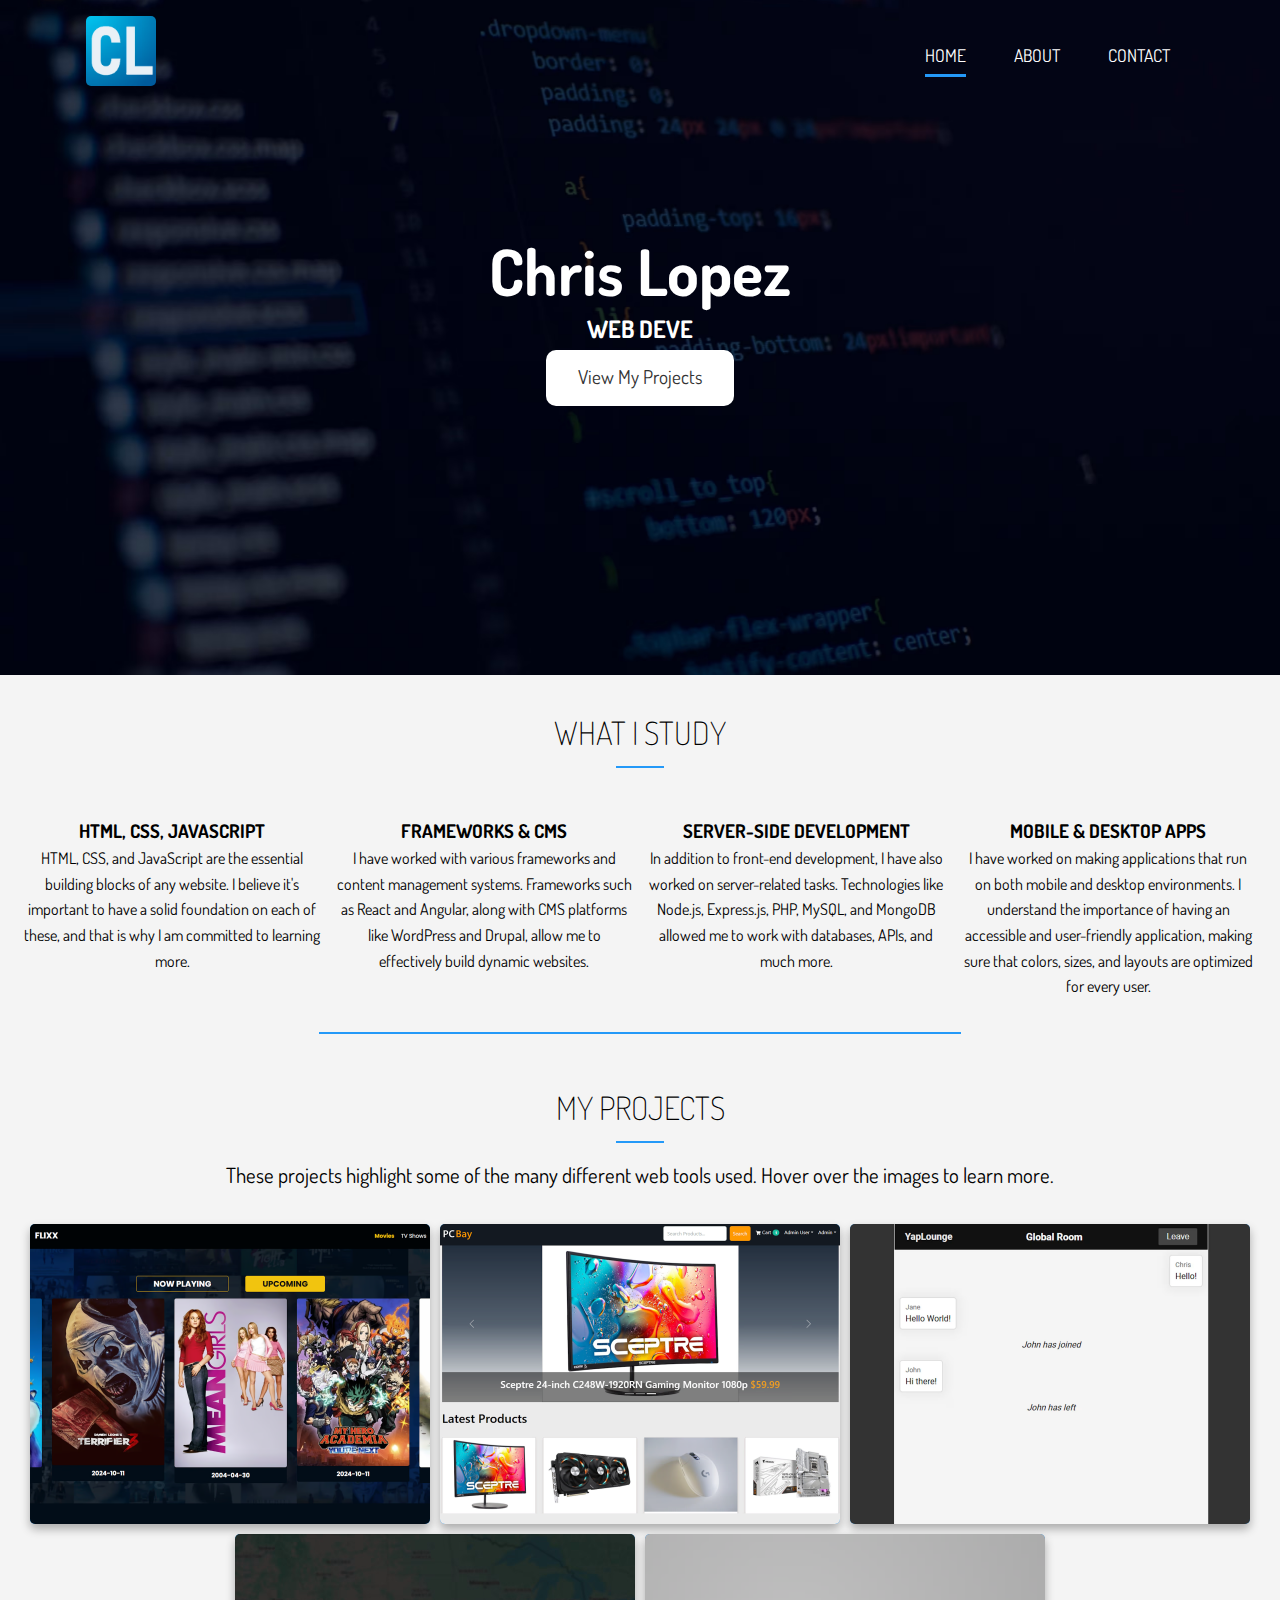
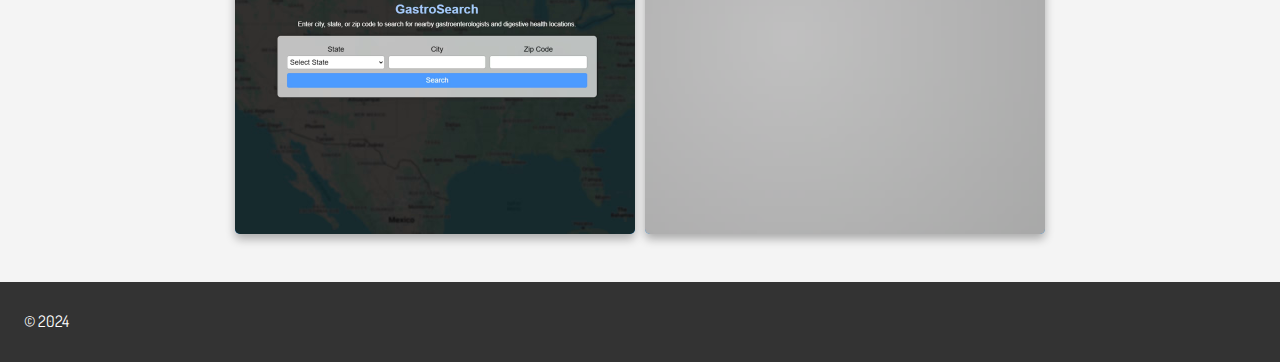
==== index.html @ c31eb639 "changed title" ====
<!DOCTYPE html>
<html lang="en">
	<head>
		<meta charset="UTF-8" />
		<meta name="viewport" content="width=device-width, initial-scale=1.0" />
		<meta
			name="description"
			content="A portfolio based on Chris Lopez, a web developer. Description of skills, about, and contact. List of projects are also showcased. Services include both front and back-end web development." />
		<link
			rel="stylesheet"
			href="https://cdnjs.cloudflare.com/ajax/libs/font-awesome/6.6.0/css/all.min.css"
			integrity="sha512-Kc323vGBEqzTmouAECnVceyQqyqdsSiqLQISBL29aUW4U/M7pSPA/gEUZQqv1cwx4OnYxTxve5UMg5GT6L4JJg=="
			crossorigin="anonymous"
			referrerpolicy="no-referrer" />
		<link rel="preconnect" href="https://fonts.googleapis.com" />
		<link rel="preconnect" href="https://fonts.gstatic.com" crossorigin />
		<link
			href="https://fonts.googleapis.com/css2?family=Dosis:wght@200;300;400;500;600;700;800&display=swap"
			rel="stylesheet" />
		<link rel="stylesheet" href="css/main.css" />
		<link rel="icon" type="image/x-icon" href="/favicon.ico" />
		<link rel="apple-touch-icon" href="img/touch-icon.png" />
		<!-- Type Effect Tutorial: https://www.youtube.com/watch?v=PQX3dT-pB4E -->
		<script src="js/typewriter.js" defer></script>
		<title>
			Chris Lopez | Web Developer Portfolio | Web Development Services
		</title>
	</head>
	<body>
		<!-- Header -->
		<header id="header-home">
			<div class="container">
				<nav id="main-nav">
					<a href="index.html" class="logo-link"
						><img src="img/logo.avif" alt="My Portfolio" id="logo"
					/></a>

					<ul>
						<li><a href="index.html" class="current">Home</a></li>
						<li><a href="about.html">About</a></li>
						<li><a href="contact.html">Contact</a></li>
					</ul>
				</nav>
				<div class="header-content">
					<h1>
						<span class="txt-name">Chris Lopez</span>
					</h1>
					<h2>
						<span
							class="txt-type"
							data-wait="3000"
							data-words='["Web Development", "MERN Stack", "WordPress", "PHP & MySQL", "Frontend/Backend", "Node.js", "React, VueJS, Angular", "Bootstrap/Tailwind & SCSS", "Object-Oriented Programming"]'>
						</span>
					</h2>

					<a href="#home-b" class="btn-light btn-header">View My Projects</a>
				</div>
			</div>
		</header>

		<!-- Section A: What I Study -->
		<section id="home-a" class="text-center py-2">
			<div class="container">
				<h2 class="section-title">What I Study</h2>
				<div class="bottom-line"></div>

				<div class="specials">
					<div>
						<i class="fas fa-solid fa-code fa-2x"></i>
						<h3>HTML, CSS, JavaScript</h3>
						<p>
							HTML, CSS, and JavaScript are the essential building blocks of any
							website. I believe it's important to have a solid foundation on
							each of these, and that is why I am committed to learning more.
						</p>
					</div>
					<div>
						<i class="fas fa-brands fa-react fa-2x"></i>
						<h3>Frameworks & CMS</h3>
						<p>
							I have worked with various frameworks and content management
							systems. Frameworks such as React and Angular, along with CMS
							platforms like WordPress and Drupal, allow me to effectively build
							dynamic websites.
						</p>
					</div>
					<div>
						<i class="fas fa-solid fa-server fa-2x"></i>
						<h3>Server-Side Development</h3>
						<p>
							In addition to front-end development, I have also worked on
							server-related tasks. Technologies like Node.js, Express.js, PHP,
							MySQL, and MongoDB allowed me to work with databases, APIs, and
							much more.
						</p>
					</div>
					<div>
						<i class="fas fa-solid fa-mobile-screen-button fa-2x"></i>
						<h3>Mobile & Desktop Apps</h3>
						<p>
							I have worked on making applications that run on both mobile and
							desktop environments. I understand the importance of having an
							accessible and user-friendly application, making sure that colors,
							sizes, and layouts are optimized for every user.
						</p>
					</div>
				</div>
			</div>
		</section>

		<hr class="line-default" />

		<!-- Section B: Project Gallery -->
		<section id="home-b" class="text-center py-3">
			<div class="container">
				<h2 class="section-title">My Projects</h2>
				<div class="bottom-line"></div>
				<p class="lead">
					These projects highlight some of the many different web tools used.
					Hover over the images to learn more.
				</p>
				<div class="grid-container">
					<div class="items">
						<div class="item">
							<div class="item-image">
								<img src="img/items/item1.avif" alt="flixx demo site" />
							</div>
							<div class="item-text">
								<div class="item-text-wrap">
									<p class="item-text-category"></p>
									<a href="https://flixxdemo.netlify.app/"
										><h2 class="item-text-title">Flixx</h2></a
									>
									<a href="https://github.com/clopenz/flixx-app"
										><h3 class="item-text-subtitle">GitHub</h3></a
									>
									<div class="item-text-icons">
										<i class="fa-brands fa-html5 fa-2x"></i>
										<i class="fa-brands fa-css3-alt fa-2x"></i>
										<i class="fa-brands fa-js fa-2x"></i>
									</div>
								</div>
							</div>
						</div>
						<div class="item">
							<div class="item-image">
								<img src="img/items/item2.avif" alt="proshop website" />
							</div>
							<div class="item-text">
								<div class="item-text-wrap">
									<a href="https://proshop-vibe.onrender.com/"
										><h2 class="item-text-title">PCBay</h2></a
									>
									<a href="https://github.com/clopenz/PCBay"
										><h3 class="item-text-subtitle">GitHub</h3></a
									>
									<div class="item-text-icons">
										<i class="fa-brands fa-react fa-2x"></i>
										<i class="fa-brands fa-node-js fa-2x"></i>
									</div>
								</div>
							</div>
						</div>
						<div class="item">
							<div class="item-image">
								<img src="img/items/item3.avif" alt="yaplounge website" />
							</div>
							<div class="item-text">
								<div class="item-text-wrap">
									<a href="https://yaplounge.onrender.com/"
										><h2 class="item-text-title">YapLounge</h2></a
									>
									<a href="https://github.com/clopenz/YapLounge"
										><h3 class="item-text-subtitle">GitHub</h3></a
									>
									<div class="item-text-icons">
										<i class="fa-brands fa-html5 fa-2x"></i>
										<i class="fa-brands fa-css3-alt fa-2x"></i>
										<i class="fa-brands fa-js fa-2x"></i>
										<i class="fa-brands fa-node-js fa-2x"></i>
									</div>
								</div>
							</div>
						</div>
						<div class="item">
							<div class="item-image">
								<img src="img/items/item4.avif" alt="gastrosearch website" />
							</div>
							<div class="item-text">
								<div class="item-text-wrap">
									<a href="https://gastrosearch.onrender.com/"
										><h2 class="item-text-title">GastroSearch</h2></a
									>
									<a href="https://github.com/clopenz/GastroSearch"
										><h3 class="item-text-subtitle">GitHub</h3></a
									>
									<div class="item-text-icons">
										<i class="fa-brands fa-html5 fa-2x"></i>
										<i class="fa-brands fa-css3-alt fa-2x"></i>
										<i class="fa-brands fa-js fa-2x"></i>
										<i class="fa-brands fa-node-js fa-2x"></i>
									</div>
								</div>
							</div>
						</div>
						<div class="item">
							<div class="item-image">
								<img src="img/items/placeholder.avif" alt="placeholder" />
							</div>
							<div class="item-text">
								<div class="item-text-wrap">
									<h2 class="item-text-title">Coming Soon</h2>
								</div>
							</div>
						</div>
					</div>
				</div>
			</div>
		</section>

		<!-- Footer -->
		<footer id="main-footer">
			<div class="footer-content container">
				<p>&copy; 2024</p>
				<div class="social">
					<a href="mailto:clopenz@outlook.com"
						><i class="fas fa-solid fa-envelope"></i
					></a>
					<a href="https://www.linkedin.com/in/cristian-lopez-643245179/"
						><i class="fab fa-linkedin"></i
					></a>
					<a href="https://github.com/clopenz"><i class="fab fa-github"></i></a>
					<a
						href="https://www.upwork.com/freelancers/~011ced9ea6ed5c4e8d?mp_source=share"
						><i class="fab fa-upwork"></i
					></a>
				</div>
			</div>
		</footer>
	</body>
</html>
---- css/main.css ----
.container{max-width:1280px;padding:0 1.5rem;margin:auto;overflow:visible}.btn-dark,.btn-light,.btn-main{display:inline-block;padding:.8rem 2rem;transition:all .5s;border:none;cursor:pointer;border-radius:10px}.btn-main{color:#fff;background-color:#2499f8;font-size:1.2rem}.btn-light{color:#333;background-color:#fff;font-size:1.2rem}.btn-dark{color:#f4f4f4;background-color:#333;font-size:1.2rem}button[class^=btn-]:hover,a[class^=btn-]:hover,input[class^=btn-]:hover{background-color:#2499f8}.line-default{width:50%;margin:0px auto;border:#2499f8 .5px solid}.bg-main{background:#2499f8;color:#000}.bg-dark{background:#333;color:#fff}.bg-light{background:#fff;color:#000}.bg-medium{background:#ccc;color:#000}.lead{font-size:1.3rem;margin-bottom:2rem}.text-center{text-align:center}.py-1{padding:1rem 0}.py-2{padding:2rem 0}.py-3{padding:3rem 0}.py-4{padding:4rem 0}.my-1{margin:1rem 0}.my-2{margin:2rem 0}.my-3{margin:3rem 0}.my-4{margin:4rem 0}.section-title{font-size:2rem;display:block;padding-bottom:.5rem;text-align:center;font-weight:100;text-transform:uppercase}.bottom-line{height:2px;width:3rem;background:#2499f8;display:block;margin:0 auto 1rem auto}a{color:#fff}.items{display:flex;flex-wrap:wrap;justify-content:center;gap:10px}.item{position:relative;height:100%;width:400px;background:#2499f8;overflow:hidden;border-radius:5px;box-shadow:0 5px 10px 0 rgba(0,0,0,.3)}.item::after{content:"";position:absolute;display:block;background:inherit;opacity:.97;top:0;left:0;width:100%;height:100%;transform:scale(2) translateX(-75%) translateY(-75%) rotate(-28deg);transition:transform 1.5s cubic-bezier(0.2, 1, 0.3, 1)}.item:hover:after{transform:scale(2) translateX(0) translateY(0) rotate(-28deg)}.item:hover .item-image{transform:scale(1.2)}.item:hover .item-text{opacity:1;transform:translateY(0)}.item-image{height:auto;transform:translateZ(0);display:block;transition:transform 750ms cubic-bezier(0.2, 1, 0.3, 1)}.item-image:before{content:"";display:block;padding-top:75%;overflow:hidden}.item-image img{position:absolute;top:0;left:0;width:100%;height:100%;line-height:0}.item-text{position:absolute;top:0;left:0;bottom:0;right:0;opacity:0;text-align:center;z-index:1;color:#fff;transform:translateY(-20%);transition:opacity 400ms cubic-bezier(0.2, 1, 0.3, 1),transform 500ms cubic-bezier(0.2, 1, 0.3, 1);transition-delay:300ms}.item-text-wrap{position:absolute;top:50%;left:50%;transform:translate(-50%, -50%)}.item-text-title{font-size:2rem;margin:5px 0 0 0;color:#fff}.item-text-title:hover{color:#cdc9ff}.item-text-subtitle{font-size:1.1rem;margin:5px 0 0 0;color:#fff}.item-text-subtitle:hover{color:#cdc9ff}.item-text-category{text-transform:uppercase;font-size:1.2rem;opacity:.7;margin:0}.item-text-icons{display:flex;margin-top:15px;gap:15px;justify-content:center}html{scroll-behavior:smooth;height:100%}*{margin:0;padding:0}body{font-family:"Dosis",sans-serif;line-height:1.6;background:#f4f4f4;height:100%}a{text-decoration:none;color:#333}ul{list-style:none}h2,h3,h4{text-transform:uppercase}img{width:100%}#logo{width:auto;height:70px;border-radius:5px}#main-nav{display:flex;justify-self:center;justify-content:space-between;align-items:center;width:90%;padding:1rem 0;margin:0 auto}#main-nav ul{display:flex}#main-nav li{padding:1.5rem;font-size:1.1rem}#main-nav a{text-decoration:none;color:#fff;text-transform:uppercase;border-bottom:3px rgba(0,0,0,0) solid;padding-bottom:.5rem;transition:border-color .5s}#main-nav a:hover{border-color:#ccc}#main-nav a.current{border-color:#2499f8}#main-nav .logo-link{border:0;padding:0;transition:none}#header-home{background:url("../img/showcase.avif") no-repeat center right/cover;height:75vh;color:#fff}#header-home .header-content{text-align:center;padding-top:10%}#header-home .header-content h1{font-size:4rem;line-height:1.2}#header-home .header-content h2{height:2.5rem}#header-home .btn-header:hover{color:#fff}#header-inner{background:url("../img/showcase.avif") no-repeat 20% 30%/cover;height:6.5rem;border-bottom:3px solid #2499f8}#home-a .specials{margin-top:3rem;display:grid;gap:1rem;grid-template-columns:repeat(4, 1fr)}#home-a .specials .fas{color:#2499f8;padding-bottom:.4rem}#home-c .process{display:grid;grid-template-columns:repeat(4, 1fr);gap:1.5rem;text-align:center}#home-c .process-step{position:absolute;top:0;right:0;font-size:28px;background:#2499f8;color:#000;border-radius:50%;height:15px;width:15px;line-height:15px;padding:1rem;transition:all 1s}#home-c .process-icon{border-radius:50%;background:#333;color:#fff;padding:2rem;width:70px;height:70px;line-height:70px;text-align:center;position:relative;transition:all 1s}#home-c .process-icon:hover{background:#2499f8;width:90px;height:90px;line-height:90px}#home-c .process-icon:hover .process-step{background:#333;color:#fff}#about-a .about-info{display:flex;gap:1.2rem}#about-a .about-info .bio{border-left:3px solid #2499f8;padding:.8rem;border-top-right-radius:20px;border-bottom-right-radius:20px;box-shadow:0 2px 5px 0 rgba(0,0,0,.1)}#about-a .about-info .bio-image{box-shadow:0 2px 5px 0 rgba(0,0,0,.1);border-radius:25%}#about-a .about-info img{min-width:300px;max-width:300px;align-self:center}#about-b .skills{display:flex;flex-wrap:wrap;justify-content:center}#about-b .skills div{padding:1rem 0;margin:.5rem;border-radius:5px;background-color:#fff;box-shadow:0 2px 5px 0 rgba(0,0,0,.1)}#about-b .skills ul li{line-height:2;width:20vw}#about-b .skills ul li.skills-title{font-size:2rem;line-height:1.2}#about-b .skills ul li.skills-subtitle{font-size:1rem;color:#2499f8}#contact-a form{max-width:700px;margin:0 auto}#contact-a textarea{resize:none}#contact-a .text-fields{display:grid;grid-template-areas:"name email" "subject phone" "message message";gap:1.2rem;margin-bottom:1.2rem}#contact-a .text-fields .name-input{grid-area:name}#contact-a .text-fields .subject-input{grid-area:subject}#contact-a .text-fields .email-input{grid-area:email}#contact-a .text-fields .phone-input{grid-area:phone}#contact-a .text-fields .message-input{grid-area:message;height:150px}#contact-a .text-fields .text-input{padding:.5rem 1rem;font-size:1.2rem}#contact-a button[type=submit]{width:50%}#contact-b .contact-info{display:grid;grid-template-columns:repeat(3, 1fr);text-align:center}#contact-c h1{text-align:center;font-size:4rem}#contact-a .container{min-height:70vh}#main-footer{background:#333;color:#fff;height:5rem}#main-footer .footer-content{display:flex;justify-content:space-between;height:5rem;align-items:center}#main-footer .footer-content .social{display:flex;justify-content:space-between;gap:10px;font-size:1.5rem}#main-footer .footer-content .social .fab,#main-footer .footer-content .social .fas{display:flex;align-items:center;justify-content:center;border-radius:50%;width:30px;height:30px;line-height:20px;text-align:center;padding:.5rem}#main-footer .footer-content .social a{color:#fff}@media(max-width: 1000px){#header-home{height:30rem}#header-home .header-content{padding-top:3rem}#about-b .skills ul li{width:30vw}}@media(max-width: 900px){.about-info{flex-direction:column}}@media(max-width: 800px){#header-home{height:25rem}#header-home .header-content{padding-top:.5rem}#home-a .specials,#home-b,.items{grid-template-columns:1fr}#home-a .specials div{border-bottom:1px #fff solid;padding-bottom:1rem}#home-a .specials div:last-child{border:none;padding-bottom:0}#home-b{margin:20px}#home-b .items{gap:50px}#about-b .skills ul li{width:30vw}#about-b .skills ul li.skills-title{font-size:1.8rem;line-height:1.2}#about-b .skills ul li.skills-subtitle{font-size:1rem;color:#2499f8}}@media(max-width: 600px){#main-nav{flex-direction:column;align-items:center}#main-nav li{padding:1rem}#header-home{height:10rem;border-bottom:3px solid #2499f8;background-position:20% 30%}#header-home .header-content{display:none}#header-inner{height:10rem}#home-a .specials,#home-b,#contact-b .contact-info,.items{grid-template-columns:1fr}#home-a .specials div{border-bottom:1px #fff solid;padding-bottom:1rem}#home-a .specials div:last-child{border:none;padding-bottom:0}#home-b .stats div{padding:2rem 0 1rem}#about-a .about-info{grid-template-areas:"bioimage" "bio"}#about-b .skills{display:flex;flex-wrap:wrap;flex-direction:column;align-items:center}#about-b .skills div{width:50vw}#about-b .skills ul li{margin:0 auto}#about-b .skills ul li.skills-title{font-size:1.5rem;line-height:1.2}#about-b .skills ul li.skills-subtitle{font-size:.8rem;color:#2499f8}#contact-a .text-fields{grid-template-areas:"name" "subject" "email" "phone" "message"}#contact-b .contact-info{display:flex;justify-content:space-evenly;font-size:.9rem}#main-footer{height:7rem}#main-footer .footer-content{flex-direction:column;padding:1rem;height:5rem}}@media(max-height: 750px){#header-home .header-content{padding-top:2rem}}@media(max-height: 580px){#header-home .header-content{padding-top:3rem}}@media(max-height: 330px){#header-home .header-content h1{font-size:2rem}}
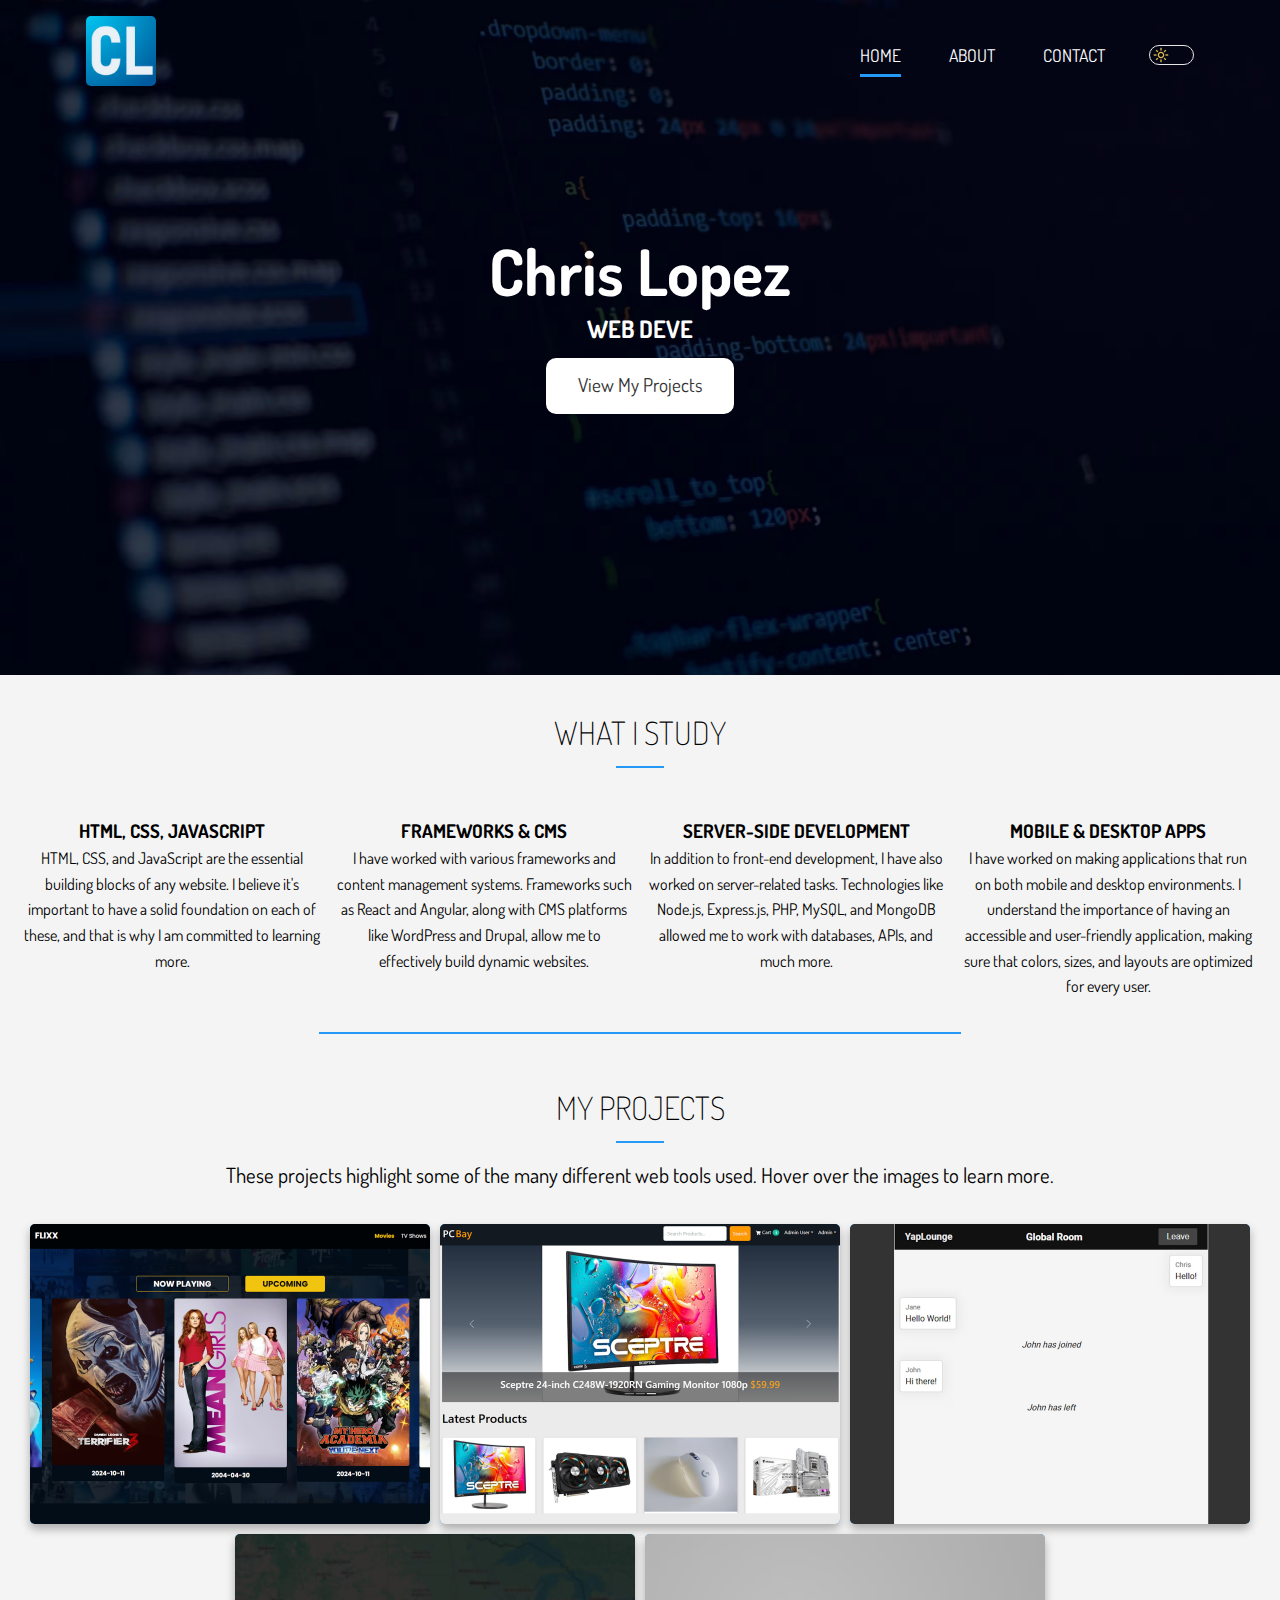
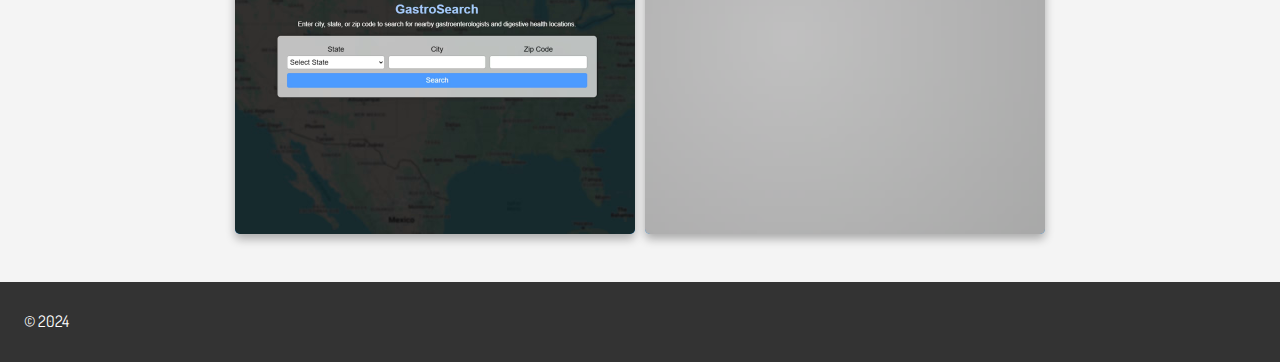
==== commit 89fb7acd: "added dark-mode toggle" ====
--- a/index.html
+++ b/index.html
@@ -5,7 +5,7 @@
 		<meta name="viewport" content="width=device-width, initial-scale=1.0" />
 		<meta
 			name="description"
-			content="A portfolio based on Chris Lopez, a web developer. Description of skills, about, and contact. List of projects are also showcased. Services include both front and back-end web development." />
+			content="Offering tailored web development services with expertise in front-end and back-end skills like HTML, CSS, JavaScript, and Node.js. Contact to start your project!" />
 		<link
 			rel="stylesheet"
 			href="https://cdnjs.cloudflare.com/ajax/libs/font-awesome/6.6.0/css/all.min.css"
@@ -22,6 +22,7 @@
 		<link rel="apple-touch-icon" href="img/touch-icon.png" />
 		<!-- Type Effect Tutorial: https://www.youtube.com/watch?v=PQX3dT-pB4E -->
 		<script src="js/typewriter.js" defer></script>
+		<script src="js/toggle.js" defer></script>
 		<title>
 			Chris Lopez | Web Developer Portfolio | Web Development Services
 		</title>
@@ -35,11 +36,17 @@
 						><img src="img/logo.avif" alt="My Portfolio" id="logo"
 					/></a>
 
-					<ul>
-						<li><a href="index.html" class="current">Home</a></li>
-						<li><a href="about.html">About</a></li>
-						<li><a href="contact.html">Contact</a></li>
-					</ul>
+					<div class="link-wrapper">
+						<ul>
+							<li><a href="index.html" class="current">Home</a></li>
+							<li><a href="about.html">About</a></li>
+							<li><a href="contact.html">Contact</a></li>
+						</ul>
+
+						<button class="theme-toggle">
+							<div></div>
+						</button>
+					</div>
 				</nav>
 				<div class="header-content">
 					<h1>
@@ -188,7 +195,7 @@
 							</div>
 							<div class="item-text">
 								<div class="item-text-wrap">
-									<a href="https://gastrosearch.onrender.com/"
+									<a href="https://gastro-search.com/"
 										><h2 class="item-text-title">GastroSearch</h2></a
 									>
 									<a href="https://github.com/clopenz/GastroSearch"
--- a/css/main.css
+++ b/css/main.css
@@ -1 +1 @@
-.container{max-width:1280px;padding:0 1.5rem;margin:auto;overflow:visible}.btn-dark,.btn-light,.btn-main{display:inline-block;padding:.8rem 2rem;transition:all .5s;border:none;cursor:pointer;border-radius:10px}.btn-main{color:#fff;background-color:#2499f8;font-size:1.2rem}.btn-light{color:#333;background-color:#fff;font-size:1.2rem}.btn-dark{color:#f4f4f4;background-color:#333;font-size:1.2rem}button[class^=btn-]:hover,a[class^=btn-]:hover,input[class^=btn-]:hover{background-color:#2499f8}.line-default{width:50%;margin:0px auto;border:#2499f8 .5px solid}.bg-main{background:#2499f8;color:#000}.bg-dark{background:#333;color:#fff}.bg-light{background:#fff;color:#000}.bg-medium{background:#ccc;color:#000}.lead{font-size:1.3rem;margin-bottom:2rem}.text-center{text-align:center}.py-1{padding:1rem 0}.py-2{padding:2rem 0}.py-3{padding:3rem 0}.py-4{padding:4rem 0}.my-1{margin:1rem 0}.my-2{margin:2rem 0}.my-3{margin:3rem 0}.my-4{margin:4rem 0}.section-title{font-size:2rem;display:block;padding-bottom:.5rem;text-align:center;font-weight:100;text-transform:uppercase}.bottom-line{height:2px;width:3rem;background:#2499f8;display:block;margin:0 auto 1rem auto}a{color:#fff}.items{display:flex;flex-wrap:wrap;justify-content:center;gap:10px}.item{position:relative;height:100%;width:400px;background:#2499f8;overflow:hidden;border-radius:5px;box-shadow:0 5px 10px 0 rgba(0,0,0,.3)}.item::after{content:"";position:absolute;display:block;background:inherit;opacity:.97;top:0;left:0;width:100%;height:100%;transform:scale(2) translateX(-75%) translateY(-75%) rotate(-28deg);transition:transform 1.5s cubic-bezier(0.2, 1, 0.3, 1)}.item:hover:after{transform:scale(2) translateX(0) translateY(0) rotate(-28deg)}.item:hover .item-image{transform:scale(1.2)}.item:hover .item-text{opacity:1;transform:translateY(0)}.item-image{height:auto;transform:translateZ(0);display:block;transition:transform 750ms cubic-bezier(0.2, 1, 0.3, 1)}.item-image:before{content:"";display:block;padding-top:75%;overflow:hidden}.item-image img{position:absolute;top:0;left:0;width:100%;height:100%;line-height:0}.item-text{position:absolute;top:0;left:0;bottom:0;right:0;opacity:0;text-align:center;z-index:1;color:#fff;transform:translateY(-20%);transition:opacity 400ms cubic-bezier(0.2, 1, 0.3, 1),transform 500ms cubic-bezier(0.2, 1, 0.3, 1);transition-delay:300ms}.item-text-wrap{position:absolute;top:50%;left:50%;transform:translate(-50%, -50%)}.item-text-title{font-size:2rem;margin:5px 0 0 0;color:#fff}.item-text-title:hover{color:#cdc9ff}.item-text-subtitle{font-size:1.1rem;margin:5px 0 0 0;color:#fff}.item-text-subtitle:hover{color:#cdc9ff}.item-text-category{text-transform:uppercase;font-size:1.2rem;opacity:.7;margin:0}.item-text-icons{display:flex;margin-top:15px;gap:15px;justify-content:center}html{scroll-behavior:smooth;height:100%}*{margin:0;padding:0}body{font-family:"Dosis",sans-serif;line-height:1.6;background:#f4f4f4;height:100%}a{text-decoration:none;color:#333}ul{list-style:none}h2,h3,h4{text-transform:uppercase}img{width:100%}#logo{width:auto;height:70px;border-radius:5px}#main-nav{display:flex;justify-self:center;justify-content:space-between;align-items:center;width:90%;padding:1rem 0;margin:0 auto}#main-nav ul{display:flex}#main-nav li{padding:1.5rem;font-size:1.1rem}#main-nav a{text-decoration:none;color:#fff;text-transform:uppercase;border-bottom:3px rgba(0,0,0,0) solid;padding-bottom:.5rem;transition:border-color .5s}#main-nav a:hover{border-color:#ccc}#main-nav a.current{border-color:#2499f8}#main-nav .logo-link{border:0;padding:0;transition:none}#header-home{background:url("../img/showcase.avif") no-repeat center right/cover;height:75vh;color:#fff}#header-home .header-content{text-align:center;padding-top:10%}#header-home .header-content h1{font-size:4rem;line-height:1.2}#header-home .header-content h2{height:2.5rem}#header-home .btn-header:hover{color:#fff}#header-inner{background:url("../img/showcase.avif") no-repeat 20% 30%/cover;height:6.5rem;border-bottom:3px solid #2499f8}#home-a .specials{margin-top:3rem;display:grid;gap:1rem;grid-template-columns:repeat(4, 1fr)}#home-a .specials .fas{color:#2499f8;padding-bottom:.4rem}#home-c .process{display:grid;grid-template-columns:repeat(4, 1fr);gap:1.5rem;text-align:center}#home-c .process-step{position:absolute;top:0;right:0;font-size:28px;background:#2499f8;color:#000;border-radius:50%;height:15px;width:15px;line-height:15px;padding:1rem;transition:all 1s}#home-c .process-icon{border-radius:50%;background:#333;color:#fff;padding:2rem;width:70px;height:70px;line-height:70px;text-align:center;position:relative;transition:all 1s}#home-c .process-icon:hover{background:#2499f8;width:90px;height:90px;line-height:90px}#home-c .process-icon:hover .process-step{background:#333;color:#fff}#about-a .about-info{display:flex;gap:1.2rem}#about-a .about-info .bio{border-left:3px solid #2499f8;padding:.8rem;border-top-right-radius:20px;border-bottom-right-radius:20px;box-shadow:0 2px 5px 0 rgba(0,0,0,.1)}#about-a .about-info .bio-image{box-shadow:0 2px 5px 0 rgba(0,0,0,.1);border-radius:25%}#about-a .about-info img{min-width:300px;max-width:300px;align-self:center}#about-b .skills{display:flex;flex-wrap:wrap;justify-content:center}#about-b .skills div{padding:1rem 0;margin:.5rem;border-radius:5px;background-color:#fff;box-shadow:0 2px 5px 0 rgba(0,0,0,.1)}#about-b .skills ul li{line-height:2;width:20vw}#about-b .skills ul li.skills-title{font-size:2rem;line-height:1.2}#about-b .skills ul li.skills-subtitle{font-size:1rem;color:#2499f8}#contact-a form{max-width:700px;margin:0 auto}#contact-a textarea{resize:none}#contact-a .text-fields{display:grid;grid-template-areas:"name email" "subject phone" "message message";gap:1.2rem;margin-bottom:1.2rem}#contact-a .text-fields .name-input{grid-area:name}#contact-a .text-fields .subject-input{grid-area:subject}#contact-a .text-fields .email-input{grid-area:email}#contact-a .text-fields .phone-input{grid-area:phone}#contact-a .text-fields .message-input{grid-area:message;height:150px}#contact-a .text-fields .text-input{padding:.5rem 1rem;font-size:1.2rem}#contact-a button[type=submit]{width:50%}#contact-b .contact-info{display:grid;grid-template-columns:repeat(3, 1fr);text-align:center}#contact-c h1{text-align:center;font-size:4rem}#contact-a .container{min-height:70vh}#main-footer{background:#333;color:#fff;height:5rem}#main-footer .footer-content{display:flex;justify-content:space-between;height:5rem;align-items:center}#main-footer .footer-content .social{display:flex;justify-content:space-between;gap:10px;font-size:1.5rem}#main-footer .footer-content .social .fab,#main-footer .footer-content .social .fas{display:flex;align-items:center;justify-content:center;border-radius:50%;width:30px;height:30px;line-height:20px;text-align:center;padding:.5rem}#main-footer .footer-content .social a{color:#fff}@media(max-width: 1000px){#header-home{height:30rem}#header-home .header-content{padding-top:3rem}#about-b .skills ul li{width:30vw}}@media(max-width: 900px){.about-info{flex-direction:column}}@media(max-width: 800px){#header-home{height:25rem}#header-home .header-content{padding-top:.5rem}#home-a .specials,#home-b,.items{grid-template-columns:1fr}#home-a .specials div{border-bottom:1px #fff solid;padding-bottom:1rem}#home-a .specials div:last-child{border:none;padding-bottom:0}#home-b{margin:20px}#home-b .items{gap:50px}#about-b .skills ul li{width:30vw}#about-b .skills ul li.skills-title{font-size:1.8rem;line-height:1.2}#about-b .skills ul li.skills-subtitle{font-size:1rem;color:#2499f8}}@media(max-width: 600px){#main-nav{flex-direction:column;align-items:center}#main-nav li{padding:1rem}#header-home{height:10rem;border-bottom:3px solid #2499f8;background-position:20% 30%}#header-home .header-content{display:none}#header-inner{height:10rem}#home-a .specials,#home-b,#contact-b .contact-info,.items{grid-template-columns:1fr}#home-a .specials div{border-bottom:1px #fff solid;padding-bottom:1rem}#home-a .specials div:last-child{border:none;padding-bottom:0}#home-b .stats div{padding:2rem 0 1rem}#about-a .about-info{grid-template-areas:"bioimage" "bio"}#about-b .skills{display:flex;flex-wrap:wrap;flex-direction:column;align-items:center}#about-b .skills div{width:50vw}#about-b .skills ul li{margin:0 auto}#about-b .skills ul li.skills-title{font-size:1.5rem;line-height:1.2}#about-b .skills ul li.skills-subtitle{font-size:.8rem;color:#2499f8}#contact-a .text-fields{grid-template-areas:"name" "subject" "email" "phone" "message"}#contact-b .contact-info{display:flex;justify-content:space-evenly;font-size:.9rem}#main-footer{height:7rem}#main-footer .footer-content{flex-direction:column;padding:1rem;height:5rem}}@media(max-height: 750px){#header-home .header-content{padding-top:2rem}}@media(max-height: 580px){#header-home .header-content{padding-top:3rem}}@media(max-height: 330px){#header-home .header-content h1{font-size:2rem}}+.container{max-width:1280px;padding:0 1.5rem;margin:auto;overflow:visible}.btn-dark,.btn-light,.btn-main{display:inline-block;padding:.8rem 2rem;transition:all .5s;border:none;cursor:pointer;border-radius:10px}.btn-main{color:#fff;background-color:#2499f8;font-size:1.2rem}.btn-light{color:#333;background-color:#fff;font-size:1.2rem}.btn-dark{color:#f4f4f4;background-color:#333;font-size:1.2rem}button[class^=btn-]:hover,a[class^=btn-]:hover,input[class^=btn-]:hover{background-color:#2499f8}.line-default{width:50%;margin:0px auto;border:#2499f8 .5px solid}.bg-main{background:#2499f8;color:#000}.bg-dark{background:#333;color:#fff}.bg-light{background:#fff;color:#000}.bg-medium{background:#ccc;color:#000}.lead{font-size:1.3rem;margin-bottom:2rem}.text-center{text-align:center}.py-1{padding:1rem 0}.py-2{padding:2rem 0}.py-3{padding:3rem 0}.py-4{padding:4rem 0}.my-1{margin:1rem 0}.my-2{margin:2rem 0}.my-3{margin:3rem 0}.my-4{margin:4rem 0}.section-title{font-size:2rem;display:block;padding-bottom:.5rem;text-align:center;font-weight:100;text-transform:uppercase}.bottom-line{height:2px;width:3rem;background:#2499f8;display:block;margin:0 auto 1rem auto}a{color:#fff}.items{display:flex;flex-wrap:wrap;justify-content:center;gap:10px}.item{position:relative;height:100%;width:400px;background:#2499f8;overflow:hidden;border-radius:5px;box-shadow:0 5px 10px 0 rgba(0,0,0,.3)}.item::after{content:"";position:absolute;display:block;background:inherit;opacity:.97;top:0;left:0;width:100%;height:100%;transform:scale(2) translateX(-75%) translateY(-75%) rotate(-28deg);transition:transform 1.5s cubic-bezier(0.2, 1, 0.3, 1)}.item:hover:after{transform:scale(2) translateX(0) translateY(0) rotate(-28deg)}.item:hover .item-image{transform:scale(1.2)}.item:hover .item-text{opacity:1;transform:translateY(0)}.item-image{height:auto;transform:translateZ(0);display:block;transition:transform 750ms cubic-bezier(0.2, 1, 0.3, 1)}.item-image:before{content:"";display:block;padding-top:75%;overflow:hidden}.item-image img{position:absolute;top:0;left:0;width:100%;height:100%;line-height:0}.item-text{position:absolute;top:0;left:0;bottom:0;right:0;opacity:0;text-align:center;z-index:1;color:#fff;transform:translateY(-20%);transition:opacity 400ms cubic-bezier(0.2, 1, 0.3, 1),transform 500ms cubic-bezier(0.2, 1, 0.3, 1);transition-delay:300ms}.item-text-wrap{position:absolute;top:50%;left:50%;transform:translate(-50%, -50%)}.item-text-title{font-size:2rem;margin:5px 0 0 0;color:#fff}.item-text-title:hover{color:#cdc9ff}.item-text-subtitle{font-size:1.1rem;margin:5px 0 0 0;color:#fff}.item-text-subtitle:hover{color:#cdc9ff}.item-text-category{text-transform:uppercase;font-size:1.2rem;opacity:.7;margin:0}.item-text-icons{display:flex;margin-top:15px;gap:15px;justify-content:center}html{scroll-behavior:smooth;height:100%}*{margin:0;padding:0}body{font-family:"Dosis",sans-serif;line-height:1.6;background:#f4f4f4;height:100%}a{text-decoration:none;color:#333}ul{list-style:none}h2,h3,h4{text-transform:uppercase}img{width:100%}body.dark{background-color:#121212;color:#fff}body.dark .btn-header{background-color:#1e88e5;color:#eee}body.dark .bio{background-color:#333;color:#fff}body.dark .skills div{background-color:#333 !important}body.dark .contact-form input,body.dark textarea{background-color:#333 !important}body.dark .theme-toggle div{margin-left:calc(100% - 16px);background-image:url("../img/moon.png");transform:rotate(180deg)}#logo{width:auto;height:70px;border-radius:5px}#main-nav{display:flex;justify-self:center;justify-content:space-between;align-items:center;width:90%;padding:1rem 0;margin:0 auto}#main-nav ul{display:flex}#main-nav li{padding:1.5rem;font-size:1.1rem}#main-nav a{text-decoration:none;color:#fff;text-transform:uppercase;border-bottom:3px rgba(0,0,0,0) solid;padding-bottom:.5rem;transition:border-color .5s}#main-nav a:hover{border-color:#ccc}#main-nav a.current{border-color:#2499f8}#main-nav .logo-link{border:0;padding:0;transition:none}.link-wrapper{display:flex;gap:20px;align-items:center}.theme-toggle{display:flex;align-items:center;cursor:pointer;border-radius:15px;padding:3px;width:45px;height:20px;border:#e6e6e6 1px solid;background:none}.theme-toggle div{background-image:url("../img/sun.png");z-index:100;width:16px;height:16px;margin-left:0px;transition:margin-left .4s ease-out,transform .4s ease-out}#header-home{background:url("../img/showcase.avif") no-repeat center right/cover;height:75vh;color:#fff}#header-home .header-content{text-align:center;padding-top:10%}#header-home .header-content h1{font-size:4rem;line-height:1.2}#header-home .header-content h2{height:2.5rem}#header-home .btn-header{margin-top:8px}#header-home .btn-header:hover{color:#fff}#header-inner{background:url("../img/showcase.avif") no-repeat 20% 30%/cover;height:6.5rem;border-bottom:3px solid #2499f8}#home-a .specials{margin-top:3rem;display:grid;gap:1rem;grid-template-columns:repeat(4, 1fr)}#home-a .specials .fas{color:#2499f8;padding-bottom:.4rem}#home-c .process{display:grid;grid-template-columns:repeat(4, 1fr);gap:1.5rem;text-align:center}#home-c .process-step{position:absolute;top:0;right:0;font-size:28px;background:#2499f8;color:#000;border-radius:50%;height:15px;width:15px;line-height:15px;padding:1rem;transition:all 1s}#home-c .process-icon{border-radius:50%;background:#333;color:#fff;padding:2rem;width:70px;height:70px;line-height:70px;text-align:center;position:relative;transition:all 1s}#home-c .process-icon:hover{background:#2499f8;width:90px;height:90px;line-height:90px}#home-c .process-icon:hover .process-step{background:#333;color:#fff}#about-a .about-info{display:flex;gap:1.2rem}#about-a .about-info .bio{border-left:3px solid #2499f8;padding:.8rem;border-top-right-radius:20px;border-bottom-right-radius:20px;box-shadow:0 2px 5px 0 rgba(0,0,0,.1)}#about-a .about-info .bio-image{box-shadow:0 2px 5px 0 rgba(0,0,0,.1);border-radius:25%}#about-a .about-info img{min-width:300px;max-width:300px;align-self:center}#about-b .skills{display:flex;flex-wrap:wrap;justify-content:center}#about-b .skills div{padding:1rem 0;margin:.5rem;border-radius:5px;background-color:#fff;box-shadow:0 2px 5px 0 rgba(0,0,0,.1)}#about-b .skills ul li{line-height:2;width:20vw}#about-b .skills ul li.skills-title{font-size:2rem;line-height:1.2}#about-b .skills ul li.skills-subtitle{font-size:1rem;color:#2499f8}#contact-a form{max-width:700px;margin:0 auto}#contact-a textarea{resize:none}#contact-a .text-fields{display:grid;grid-template-areas:"name email" "subject phone" "message message";gap:1.2rem;margin-bottom:1.2rem}#contact-a .text-fields .name-input{grid-area:name}#contact-a .text-fields .subject-input{grid-area:subject}#contact-a .text-fields .email-input{grid-area:email}#contact-a .text-fields .phone-input{grid-area:phone}#contact-a .text-fields .message-input{grid-area:message;height:150px}#contact-a .text-fields .text-input{padding:.5rem 1rem;font-size:1.2rem;border:1px solid #121212;border-radius:5px}#contact-a button[type=submit]{width:50%}#contact-b .contact-info{display:grid;grid-template-columns:repeat(3, 1fr);text-align:center}#contact-c h1{text-align:center;font-size:4rem}#contact-a .container{min-height:70vh}#main-footer{background:#333;color:#fff;height:5rem}#main-footer .footer-content{display:flex;justify-content:space-between;height:5rem;align-items:center}#main-footer .footer-content .social{display:flex;justify-content:space-between;gap:10px;font-size:1.5rem}#main-footer .footer-content .social .fab,#main-footer .footer-content .social .fas{display:flex;align-items:center;justify-content:center;border-radius:50%;width:30px;height:30px;line-height:20px;text-align:center;padding:.5rem}#main-footer .footer-content .social a{color:#fff}@media(max-width: 1000px){#header-home{height:30rem}#header-home .header-content{padding-top:3rem}#about-b .skills ul li{width:30vw}}@media(max-width: 900px){.about-info{flex-direction:column}}@media(max-width: 800px){#header-home{height:25rem}#header-home .header-content{padding-top:.5rem}#home-a .specials,#home-b,.items{grid-template-columns:1fr}#home-a .specials div{border-bottom:1px #fff solid;padding-bottom:1rem}#home-a .specials div:last-child{border:none;padding-bottom:0}#home-b{margin:20px}#home-b .items{gap:50px}#about-b .skills ul li{width:30vw}#about-b .skills ul li.skills-title{font-size:1.8rem;line-height:1.2}#about-b .skills ul li.skills-subtitle{font-size:1rem;color:#2499f8}}@media(max-width: 600px){#main-nav{flex-direction:column;align-items:center}#main-nav li{padding:1rem}#header-home{height:10rem;border-bottom:3px solid #2499f8;background-position:20% 30%}#header-home .header-content{display:none}#header-inner{height:10rem}#home-a .specials,#home-b,#contact-b .contact-info,.items{grid-template-columns:1fr}#home-a .specials div{border-bottom:1px #fff solid;padding-bottom:1rem}#home-a .specials div:last-child{border:none;padding-bottom:0}#home-b .stats div{padding:2rem 0 1rem}#about-a .about-info{grid-template-areas:"bioimage" "bio"}#about-b .skills{display:flex;flex-wrap:wrap;flex-direction:column;align-items:center}#about-b .skills div{width:50vw}#about-b .skills ul li{margin:0 auto}#about-b .skills ul li.skills-title{font-size:1.5rem;line-height:1.2}#about-b .skills ul li.skills-subtitle{font-size:.8rem;color:#2499f8}#contact-a .text-fields{grid-template-areas:"name" "subject" "email" "phone" "message"}#contact-b .contact-info{display:flex;justify-content:space-evenly;font-size:.9rem}#main-footer{height:7rem}#main-footer .footer-content{flex-direction:column;padding:1rem;height:5rem}}@media(max-height: 750px){#header-home .header-content{padding-top:2rem}}@media(max-height: 580px){#header-home .header-content{padding-top:3rem}}@media(max-height: 330px){#header-home .header-content h1{font-size:2rem}}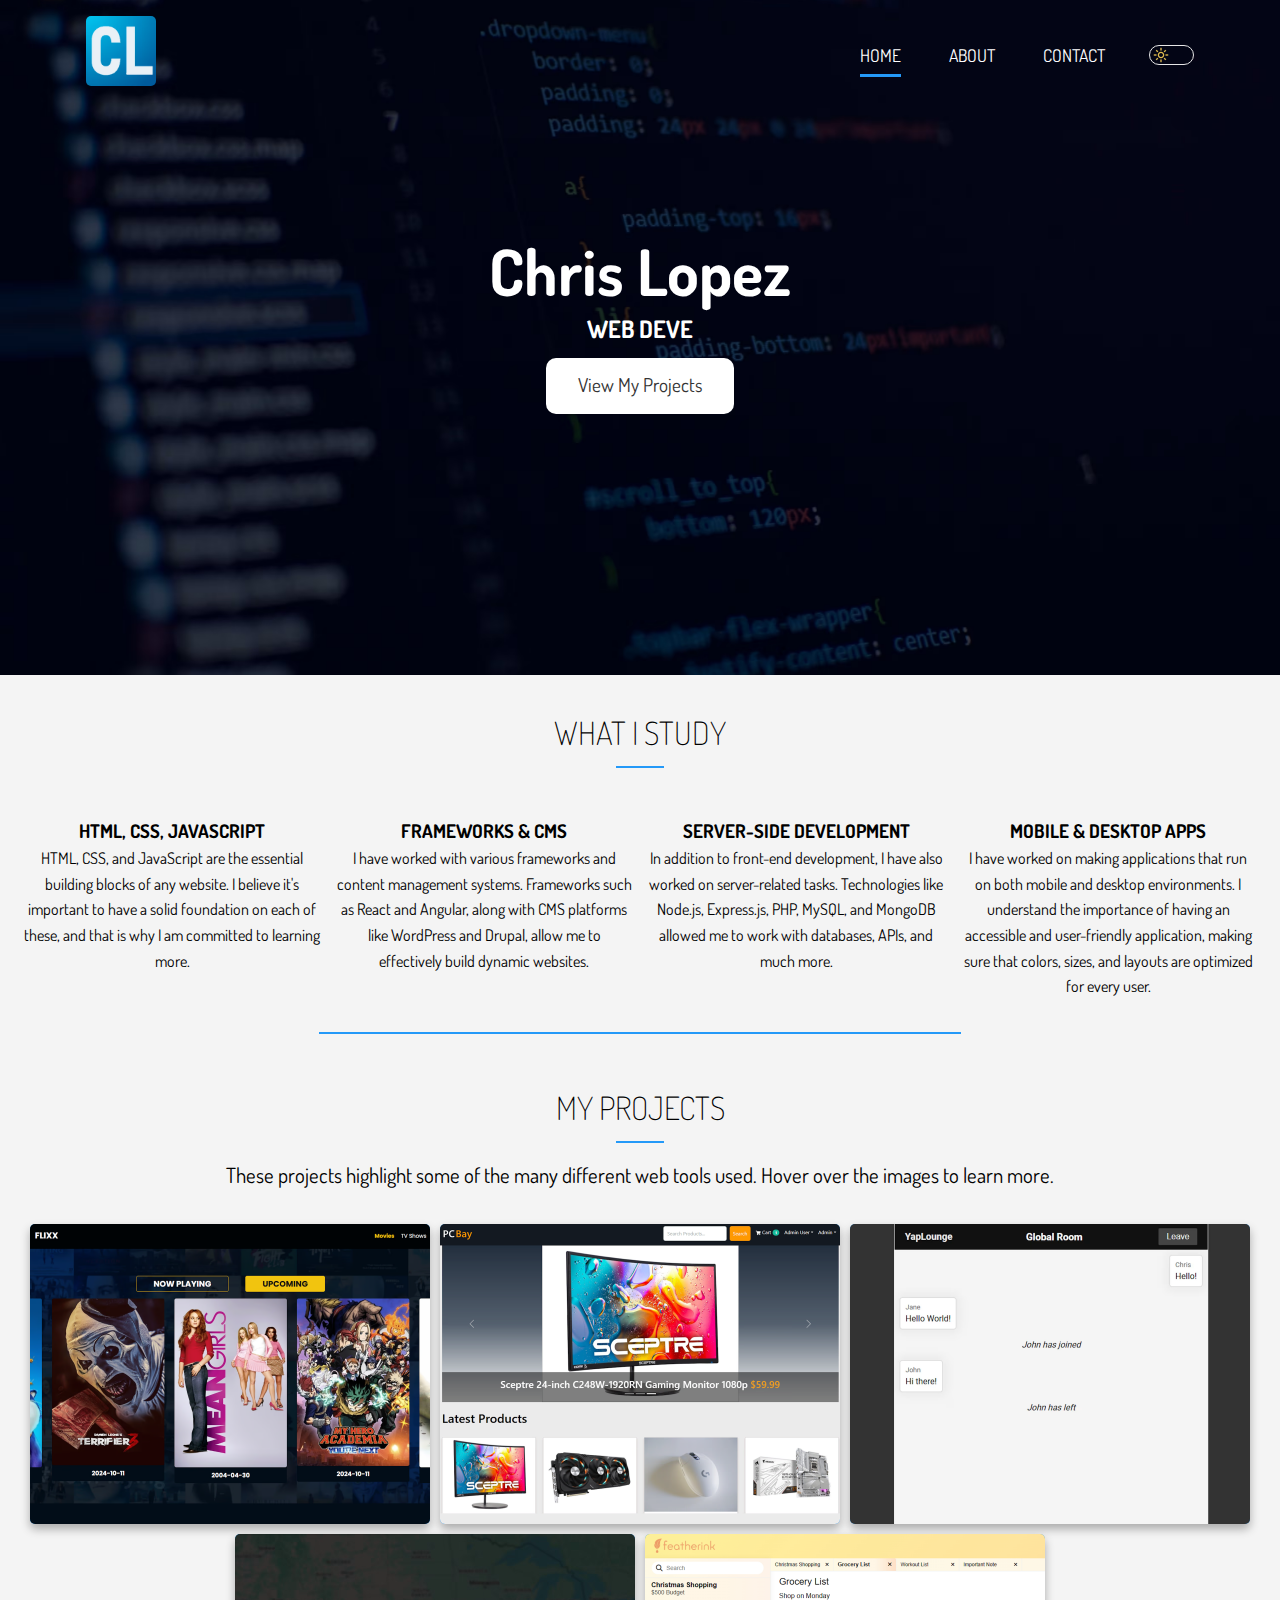
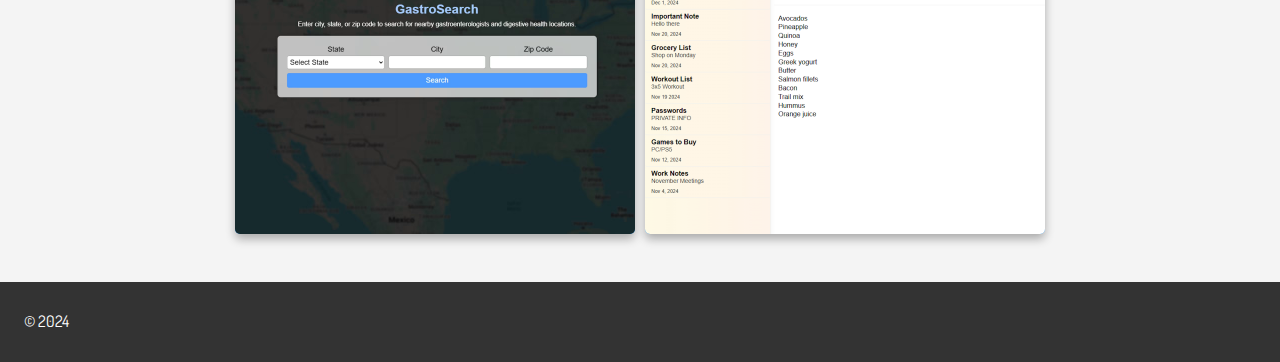
==== commit dfa82f80: "added 5th project" ====
--- a/index.html
+++ b/index.html
@@ -23,6 +23,7 @@
 		<!-- Type Effect Tutorial: https://www.youtube.com/watch?v=PQX3dT-pB4E -->
 		<script src="js/typewriter.js" defer></script>
 		<script src="js/toggle.js" defer></script>
+
 		<title>
 			Chris Lopez | Web Developer Portfolio | Web Development Services
 		</title>
@@ -212,7 +213,7 @@
 						</div>
 						<div class="item">
 							<div class="item-image">
-								<img src="img/items/placeholder.avif" alt="placeholder" />
+								<img src="img/items/item5.avif" alt="placeholder" />
 							</div>
 							<div class="item-text">
 								<div class="item-text-wrap">
--- a/css/main.css
+++ b/css/main.css
@@ -1 +1 @@
-.container{max-width:1280px;padding:0 1.5rem;margin:auto;overflow:visible}.btn-dark,.btn-light,.btn-main{display:inline-block;padding:.8rem 2rem;transition:all .5s;border:none;cursor:pointer;border-radius:10px}.btn-main{color:#fff;background-color:#2499f8;font-size:1.2rem}.btn-light{color:#333;background-color:#fff;font-size:1.2rem}.btn-dark{color:#f4f4f4;background-color:#333;font-size:1.2rem}button[class^=btn-]:hover,a[class^=btn-]:hover,input[class^=btn-]:hover{background-color:#2499f8}.line-default{width:50%;margin:0px auto;border:#2499f8 .5px solid}.bg-main{background:#2499f8;color:#000}.bg-dark{background:#333;color:#fff}.bg-light{background:#fff;color:#000}.bg-medium{background:#ccc;color:#000}.lead{font-size:1.3rem;margin-bottom:2rem}.text-center{text-align:center}.py-1{padding:1rem 0}.py-2{padding:2rem 0}.py-3{padding:3rem 0}.py-4{padding:4rem 0}.my-1{margin:1rem 0}.my-2{margin:2rem 0}.my-3{margin:3rem 0}.my-4{margin:4rem 0}.section-title{font-size:2rem;display:block;padding-bottom:.5rem;text-align:center;font-weight:100;text-transform:uppercase}.bottom-line{height:2px;width:3rem;background:#2499f8;display:block;margin:0 auto 1rem auto}a{color:#fff}.items{display:flex;flex-wrap:wrap;justify-content:center;gap:10px}.item{position:relative;height:100%;width:400px;background:#2499f8;overflow:hidden;border-radius:5px;box-shadow:0 5px 10px 0 rgba(0,0,0,.3)}.item::after{content:"";position:absolute;display:block;background:inherit;opacity:.97;top:0;left:0;width:100%;height:100%;transform:scale(2) translateX(-75%) translateY(-75%) rotate(-28deg);transition:transform 1.5s cubic-bezier(0.2, 1, 0.3, 1)}.item:hover:after{transform:scale(2) translateX(0) translateY(0) rotate(-28deg)}.item:hover .item-image{transform:scale(1.2)}.item:hover .item-text{opacity:1;transform:translateY(0)}.item-image{height:auto;transform:translateZ(0);display:block;transition:transform 750ms cubic-bezier(0.2, 1, 0.3, 1)}.item-image:before{content:"";display:block;padding-top:75%;overflow:hidden}.item-image img{position:absolute;top:0;left:0;width:100%;height:100%;line-height:0}.item-text{position:absolute;top:0;left:0;bottom:0;right:0;opacity:0;text-align:center;z-index:1;color:#fff;transform:translateY(-20%);transition:opacity 400ms cubic-bezier(0.2, 1, 0.3, 1),transform 500ms cubic-bezier(0.2, 1, 0.3, 1);transition-delay:300ms}.item-text-wrap{position:absolute;top:50%;left:50%;transform:translate(-50%, -50%)}.item-text-title{font-size:2rem;margin:5px 0 0 0;color:#fff}.item-text-title:hover{color:#cdc9ff}.item-text-subtitle{font-size:1.1rem;margin:5px 0 0 0;color:#fff}.item-text-subtitle:hover{color:#cdc9ff}.item-text-category{text-transform:uppercase;font-size:1.2rem;opacity:.7;margin:0}.item-text-icons{display:flex;margin-top:15px;gap:15px;justify-content:center}html{scroll-behavior:smooth;height:100%}*{margin:0;padding:0}body{font-family:"Dosis",sans-serif;line-height:1.6;background:#f4f4f4;height:100%}a{text-decoration:none;color:#333}ul{list-style:none}h2,h3,h4{text-transform:uppercase}img{width:100%}body.dark{background-color:#121212;color:#fff}body.dark .btn-header{background-color:#1e88e5;color:#eee}body.dark .bio{background-color:#333;color:#fff}body.dark .skills div{background-color:#333 !important}body.dark .contact-form input,body.dark textarea{background-color:#333 !important}body.dark .theme-toggle div{margin-left:calc(100% - 16px);background-image:url("../img/moon.png");transform:rotate(180deg)}#logo{width:auto;height:70px;border-radius:5px}#main-nav{display:flex;justify-self:center;justify-content:space-between;align-items:center;width:90%;padding:1rem 0;margin:0 auto}#main-nav ul{display:flex}#main-nav li{padding:1.5rem;font-size:1.1rem}#main-nav a{text-decoration:none;color:#fff;text-transform:uppercase;border-bottom:3px rgba(0,0,0,0) solid;padding-bottom:.5rem;transition:border-color .5s}#main-nav a:hover{border-color:#ccc}#main-nav a.current{border-color:#2499f8}#main-nav .logo-link{border:0;padding:0;transition:none}.link-wrapper{display:flex;gap:20px;align-items:center}.theme-toggle{display:flex;align-items:center;cursor:pointer;border-radius:15px;padding:3px;width:45px;height:20px;border:#e6e6e6 1px solid;background:none}.theme-toggle div{background-image:url("../img/sun.png");z-index:100;width:16px;height:16px;margin-left:0px;transition:margin-left .4s ease-out,transform .4s ease-out}#header-home{background:url("../img/showcase.avif") no-repeat center right/cover;height:75vh;color:#fff}#header-home .header-content{text-align:center;padding-top:10%}#header-home .header-content h1{font-size:4rem;line-height:1.2}#header-home .header-content h2{height:2.5rem}#header-home .btn-header{margin-top:8px}#header-home .btn-header:hover{color:#fff}#header-inner{background:url("../img/showcase.avif") no-repeat 20% 30%/cover;height:6.5rem;border-bottom:3px solid #2499f8}#home-a .specials{margin-top:3rem;display:grid;gap:1rem;grid-template-columns:repeat(4, 1fr)}#home-a .specials .fas{color:#2499f8;padding-bottom:.4rem}#home-c .process{display:grid;grid-template-columns:repeat(4, 1fr);gap:1.5rem;text-align:center}#home-c .process-step{position:absolute;top:0;right:0;font-size:28px;background:#2499f8;color:#000;border-radius:50%;height:15px;width:15px;line-height:15px;padding:1rem;transition:all 1s}#home-c .process-icon{border-radius:50%;background:#333;color:#fff;padding:2rem;width:70px;height:70px;line-height:70px;text-align:center;position:relative;transition:all 1s}#home-c .process-icon:hover{background:#2499f8;width:90px;height:90px;line-height:90px}#home-c .process-icon:hover .process-step{background:#333;color:#fff}#about-a .about-info{display:flex;gap:1.2rem}#about-a .about-info .bio{border-left:3px solid #2499f8;padding:.8rem;border-top-right-radius:20px;border-bottom-right-radius:20px;box-shadow:0 2px 5px 0 rgba(0,0,0,.1)}#about-a .about-info .bio-image{box-shadow:0 2px 5px 0 rgba(0,0,0,.1);border-radius:25%}#about-a .about-info img{min-width:300px;max-width:300px;align-self:center}#about-b .skills{display:flex;flex-wrap:wrap;justify-content:center}#about-b .skills div{padding:1rem 0;margin:.5rem;border-radius:5px;background-color:#fff;box-shadow:0 2px 5px 0 rgba(0,0,0,.1)}#about-b .skills ul li{line-height:2;width:20vw}#about-b .skills ul li.skills-title{font-size:2rem;line-height:1.2}#about-b .skills ul li.skills-subtitle{font-size:1rem;color:#2499f8}#contact-a form{max-width:700px;margin:0 auto}#contact-a textarea{resize:none}#contact-a .text-fields{display:grid;grid-template-areas:"name email" "subject phone" "message message";gap:1.2rem;margin-bottom:1.2rem}#contact-a .text-fields .name-input{grid-area:name}#contact-a .text-fields .subject-input{grid-area:subject}#contact-a .text-fields .email-input{grid-area:email}#contact-a .text-fields .phone-input{grid-area:phone}#contact-a .text-fields .message-input{grid-area:message;height:150px}#contact-a .text-fields .text-input{padding:.5rem 1rem;font-size:1.2rem;border:1px solid #121212;border-radius:5px}#contact-a button[type=submit]{width:50%}#contact-b .contact-info{display:grid;grid-template-columns:repeat(3, 1fr);text-align:center}#contact-c h1{text-align:center;font-size:4rem}#contact-a .container{min-height:70vh}#main-footer{background:#333;color:#fff;height:5rem}#main-footer .footer-content{display:flex;justify-content:space-between;height:5rem;align-items:center}#main-footer .footer-content .social{display:flex;justify-content:space-between;gap:10px;font-size:1.5rem}#main-footer .footer-content .social .fab,#main-footer .footer-content .social .fas{display:flex;align-items:center;justify-content:center;border-radius:50%;width:30px;height:30px;line-height:20px;text-align:center;padding:.5rem}#main-footer .footer-content .social a{color:#fff}@media(max-width: 1000px){#header-home{height:30rem}#header-home .header-content{padding-top:3rem}#about-b .skills ul li{width:30vw}}@media(max-width: 900px){.about-info{flex-direction:column}}@media(max-width: 800px){#header-home{height:25rem}#header-home .header-content{padding-top:.5rem}#home-a .specials,#home-b,.items{grid-template-columns:1fr}#home-a .specials div{border-bottom:1px #fff solid;padding-bottom:1rem}#home-a .specials div:last-child{border:none;padding-bottom:0}#home-b{margin:20px}#home-b .items{gap:50px}#about-b .skills ul li{width:30vw}#about-b .skills ul li.skills-title{font-size:1.8rem;line-height:1.2}#about-b .skills ul li.skills-subtitle{font-size:1rem;color:#2499f8}}@media(max-width: 600px){#main-nav{flex-direction:column;align-items:center}#main-nav li{padding:1rem}#header-home{height:10rem;border-bottom:3px solid #2499f8;background-position:20% 30%}#header-home .header-content{display:none}#header-inner{height:10rem}#home-a .specials,#home-b,#contact-b .contact-info,.items{grid-template-columns:1fr}#home-a .specials div{border-bottom:1px #fff solid;padding-bottom:1rem}#home-a .specials div:last-child{border:none;padding-bottom:0}#home-b .stats div{padding:2rem 0 1rem}#about-a .about-info{grid-template-areas:"bioimage" "bio"}#about-b .skills{display:flex;flex-wrap:wrap;flex-direction:column;align-items:center}#about-b .skills div{width:50vw}#about-b .skills ul li{margin:0 auto}#about-b .skills ul li.skills-title{font-size:1.5rem;line-height:1.2}#about-b .skills ul li.skills-subtitle{font-size:.8rem;color:#2499f8}#contact-a .text-fields{grid-template-areas:"name" "subject" "email" "phone" "message"}#contact-b .contact-info{display:flex;justify-content:space-evenly;font-size:.9rem}#main-footer{height:7rem}#main-footer .footer-content{flex-direction:column;padding:1rem;height:5rem}}@media(max-height: 750px){#header-home .header-content{padding-top:2rem}}@media(max-height: 580px){#header-home .header-content{padding-top:3rem}}@media(max-height: 330px){#header-home .header-content h1{font-size:2rem}}+.container{max-width:1280px;padding:0 1.5rem;margin:auto;overflow:visible}.btn-dark,.btn-light,.btn-main{display:inline-block;padding:.8rem 2rem;transition:all .5s;border:none;cursor:pointer;border-radius:10px}.btn-main{color:#fff;background-color:#2499f8;font-size:1.2rem}.btn-light{color:#333;background-color:#fff;font-size:1.2rem}.btn-dark{color:#f4f4f4;background-color:#333;font-size:1.2rem}button[class^=btn-]:hover,a[class^=btn-]:hover,input[class^=btn-]:hover{background-color:#2499f8}.line-default{width:50%;margin:0px auto;border:#2499f8 .5px solid}.bg-main{background:#2499f8;color:#000}.bg-dark{background:#333;color:#fff}.bg-light{background:#fff;color:#000}.bg-medium{background:#ccc;color:#000}.lead{font-size:1.3rem;margin-bottom:2rem}.text-center{text-align:center}.py-1{padding:1rem 0}.py-2{padding:2rem 0}.py-3{padding:3rem 0}.py-4{padding:4rem 0}.my-1{margin:1rem 0}.my-2{margin:2rem 0}.my-3{margin:3rem 0}.my-4{margin:4rem 0}.section-title{font-size:2rem;display:block;padding-bottom:.5rem;text-align:center;font-weight:100;text-transform:uppercase}.bottom-line{height:2px;width:3rem;background:#2499f8;display:block;margin:0 auto 1rem auto}a{color:#fff}.items{display:flex;flex-wrap:wrap;justify-content:center;gap:10px}.item{position:relative;height:100%;width:400px;background:#2499f8;overflow:hidden;border-radius:5px;box-shadow:0 5px 10px 0 rgba(0,0,0,.3)}.item::after{content:"";position:absolute;display:block;background:inherit;opacity:.97;top:0;left:0;width:100%;height:100%;transform:scale(2) translateX(-75%) translateY(-75%) rotate(-28deg);transition:transform 1.5s cubic-bezier(0.2, 1, 0.3, 1)}.item:hover:after{transform:scale(2) translateX(0) translateY(0) rotate(-28deg)}.item:hover .item-image{transform:scale(1.2)}.item:hover .item-text{opacity:1;transform:translateY(0)}.item-image{height:auto;transform:translateZ(0);display:block;transition:transform 750ms cubic-bezier(0.2, 1, 0.3, 1)}.item-image:before{content:"";display:block;padding-top:75%;overflow:hidden}.item-image img{position:absolute;top:0;left:0;width:100%;height:100%;line-height:0}.item-text{position:absolute;top:0;left:0;bottom:0;right:0;opacity:0;text-align:center;z-index:1;color:#fff;transform:translateY(-20%);transition:opacity 400ms cubic-bezier(0.2, 1, 0.3, 1),transform 500ms cubic-bezier(0.2, 1, 0.3, 1);transition-delay:300ms}.item-text-wrap{position:absolute;top:50%;left:50%;transform:translate(-50%, -50%)}.item-text-title{font-size:2rem;margin:5px 0 0 0;color:#fff}.item-text-title:hover{color:#cdc9ff}.item-text-subtitle{font-size:1.1rem;margin:5px 0 0 0;color:#fff}.item-text-subtitle:hover{color:#cdc9ff}.item-text-category{text-transform:uppercase;font-size:1.2rem;opacity:.7;margin:0}.item-text-icons{display:flex;margin-top:15px;gap:15px;justify-content:center}html{scroll-behavior:smooth;height:100%}*{margin:0;padding:0}body{font-family:"Dosis",sans-serif;line-height:1.6;background:#f4f4f4;height:100%}a{text-decoration:none;color:#333}ul{list-style:none}h2,h3,h4{text-transform:uppercase}img{width:100%}body.dark{background-color:#121212;color:#fff}body.dark .btn-header{background-color:#1e88e5;color:#eee}body.dark .bio{background-color:#333;color:#fff}body.dark .skills div{background-color:#333 !important}body.dark .contact-form input,body.dark textarea{background-color:#333 !important}body.dark .theme-toggle div{margin-left:calc(100% - 16px);background-image:url("../img/moon.png");transform:rotate(180deg)}#logo{width:auto;height:70px;border-radius:5px}#main-nav{display:flex;justify-self:center;justify-content:space-between;align-items:center;width:90%;padding:1rem 0;margin:0 auto}#main-nav ul{display:flex}#main-nav li{padding:1.5rem;font-size:1.1rem}#main-nav a{text-decoration:none;color:#fff;text-transform:uppercase;border-bottom:3px rgba(0,0,0,0) solid;padding-bottom:.5rem;transition:border-color .5s}#main-nav a:hover{border-color:#ccc}#main-nav a.current{border-color:#2499f8}#main-nav .logo-link{border:0;padding:0;transition:none}.link-wrapper{display:flex;gap:20px;align-items:center}.theme-toggle{display:flex;align-items:center;cursor:pointer;border-radius:15px;padding:3px;width:45px;height:20px;border:#e6e6e6 1px solid;background:none}.theme-toggle div{opacity:0;background-image:url("../img/sun.png");z-index:100;width:16px;height:16px;margin-left:0px;transition:margin-left .4s ease-out,transform .4s ease-out}.theme-toggle div.complete{margin-left:calc(100% - 16px);transition:none}#header-home{background:url("../img/showcase.avif") no-repeat center right/cover;height:75vh;color:#fff}#header-home .header-content{text-align:center;padding-top:10%}#header-home .header-content h1{font-size:4rem;line-height:1.2}#header-home .header-content h2{height:2.5rem}#header-home .btn-header{margin-top:8px}#header-home .btn-header:hover{color:#fff}#header-inner{background:url("../img/showcase.avif") no-repeat 20% 30%/cover;height:6.5rem;border-bottom:3px solid #2499f8}#home-a .specials{margin-top:3rem;display:grid;gap:1rem;grid-template-columns:repeat(4, 1fr)}#home-a .specials .fas{color:#2499f8;padding-bottom:.4rem}#home-c .process{display:grid;grid-template-columns:repeat(4, 1fr);gap:1.5rem;text-align:center}#home-c .process-step{position:absolute;top:0;right:0;font-size:28px;background:#2499f8;color:#000;border-radius:50%;height:15px;width:15px;line-height:15px;padding:1rem;transition:all 1s}#home-c .process-icon{border-radius:50%;background:#333;color:#fff;padding:2rem;width:70px;height:70px;line-height:70px;text-align:center;position:relative;transition:all 1s}#home-c .process-icon:hover{background:#2499f8;width:90px;height:90px;line-height:90px}#home-c .process-icon:hover .process-step{background:#333;color:#fff}#about-a .about-info{display:flex;gap:1.2rem}#about-a .about-info .bio{border-left:3px solid #2499f8;padding:.8rem;border-top-right-radius:20px;border-bottom-right-radius:20px;box-shadow:0 2px 5px 0 rgba(0,0,0,.1)}#about-a .about-info .bio-image{box-shadow:0 2px 5px 0 rgba(0,0,0,.1);border-radius:25%}#about-a .about-info img{min-width:300px;max-width:300px;align-self:center}#about-b .skills{display:flex;flex-wrap:wrap;justify-content:center}#about-b .skills div{padding:1rem 0;margin:.5rem;border-radius:5px;background-color:#fff;box-shadow:0 2px 5px 0 rgba(0,0,0,.1)}#about-b .skills ul li{line-height:2;width:20vw}#about-b .skills ul li.skills-title{font-size:2rem;line-height:1.2}#about-b .skills ul li.skills-subtitle{font-size:1rem;color:#2499f8}#contact-a form{max-width:700px;margin:0 auto}#contact-a textarea{resize:none}#contact-a .text-fields{display:grid;grid-template-areas:"name email" "subject phone" "message message";gap:1.2rem;margin-bottom:1.2rem}#contact-a .text-fields .name-input{grid-area:name}#contact-a .text-fields .subject-input{grid-area:subject}#contact-a .text-fields .email-input{grid-area:email}#contact-a .text-fields .phone-input{grid-area:phone}#contact-a .text-fields .message-input{grid-area:message;height:150px}#contact-a .text-fields .text-input{padding:.5rem 1rem;font-size:1.2rem;border:1px solid #121212;border-radius:5px}#contact-a button[type=submit]{width:50%}#contact-b .contact-info{display:grid;grid-template-columns:repeat(3, 1fr);text-align:center}#contact-c h1{text-align:center;font-size:4rem}#contact-a .container{min-height:70vh}#main-footer{background:#333;color:#fff;height:5rem}#main-footer .footer-content{display:flex;justify-content:space-between;height:5rem;align-items:center}#main-footer .footer-content .social{display:flex;justify-content:space-between;gap:10px;font-size:1.5rem}#main-footer .footer-content .social .fab,#main-footer .footer-content .social .fas{display:flex;align-items:center;justify-content:center;border-radius:50%;width:30px;height:30px;line-height:20px;text-align:center;padding:.5rem}#main-footer .footer-content .social a{color:#fff}@media(max-width: 1000px){#header-home{height:30rem}#header-home .header-content{padding-top:3rem}#about-b .skills ul li{width:30vw}}@media(max-width: 900px){.about-info{flex-direction:column}}@media(max-width: 800px){#header-home{height:25rem}#header-home .header-content{padding-top:.5rem}#home-a .specials,#home-b,.items{grid-template-columns:1fr}#home-a .specials div{border-bottom:1px #fff solid;padding-bottom:1rem}#home-a .specials div:last-child{border:none;padding-bottom:0}#home-b{margin:20px}#home-b .items{gap:50px}#about-b .skills ul li{width:30vw}#about-b .skills ul li.skills-title{font-size:1.8rem;line-height:1.2}#about-b .skills ul li.skills-subtitle{font-size:1rem;color:#2499f8}}@media(max-width: 600px){#main-nav{flex-direction:column;align-items:center}#main-nav li{padding:1rem}#header-home{height:10rem;border-bottom:3px solid #2499f8;background-position:20% 30%}#header-home .header-content{display:none}#header-inner{height:10rem}#home-a .specials,#home-b,#contact-b .contact-info,.items{grid-template-columns:1fr}#home-a .specials div{border-bottom:1px #fff solid;padding-bottom:1rem}#home-a .specials div:last-child{border:none;padding-bottom:0}#home-b .stats div{padding:2rem 0 1rem}#about-a .about-info{grid-template-areas:"bioimage" "bio"}#about-b .skills{display:flex;flex-wrap:wrap;flex-direction:column;align-items:center}#about-b .skills div{width:50vw}#about-b .skills ul li{margin:0 auto}#about-b .skills ul li.skills-title{font-size:1.5rem;line-height:1.2}#about-b .skills ul li.skills-subtitle{font-size:.8rem;color:#2499f8}#contact-a .text-fields{grid-template-areas:"name" "subject" "email" "phone" "message"}#contact-b .contact-info{display:flex;justify-content:space-evenly;font-size:.9rem}#main-footer{height:7rem}#main-footer .footer-content{flex-direction:column;padding:1rem;height:5rem}}@media(max-height: 750px){#header-home .header-content{padding-top:2rem}}@media(max-height: 580px){#header-home .header-content{padding-top:3rem}}@media(max-height: 330px){#header-home .header-content h1{font-size:2rem}}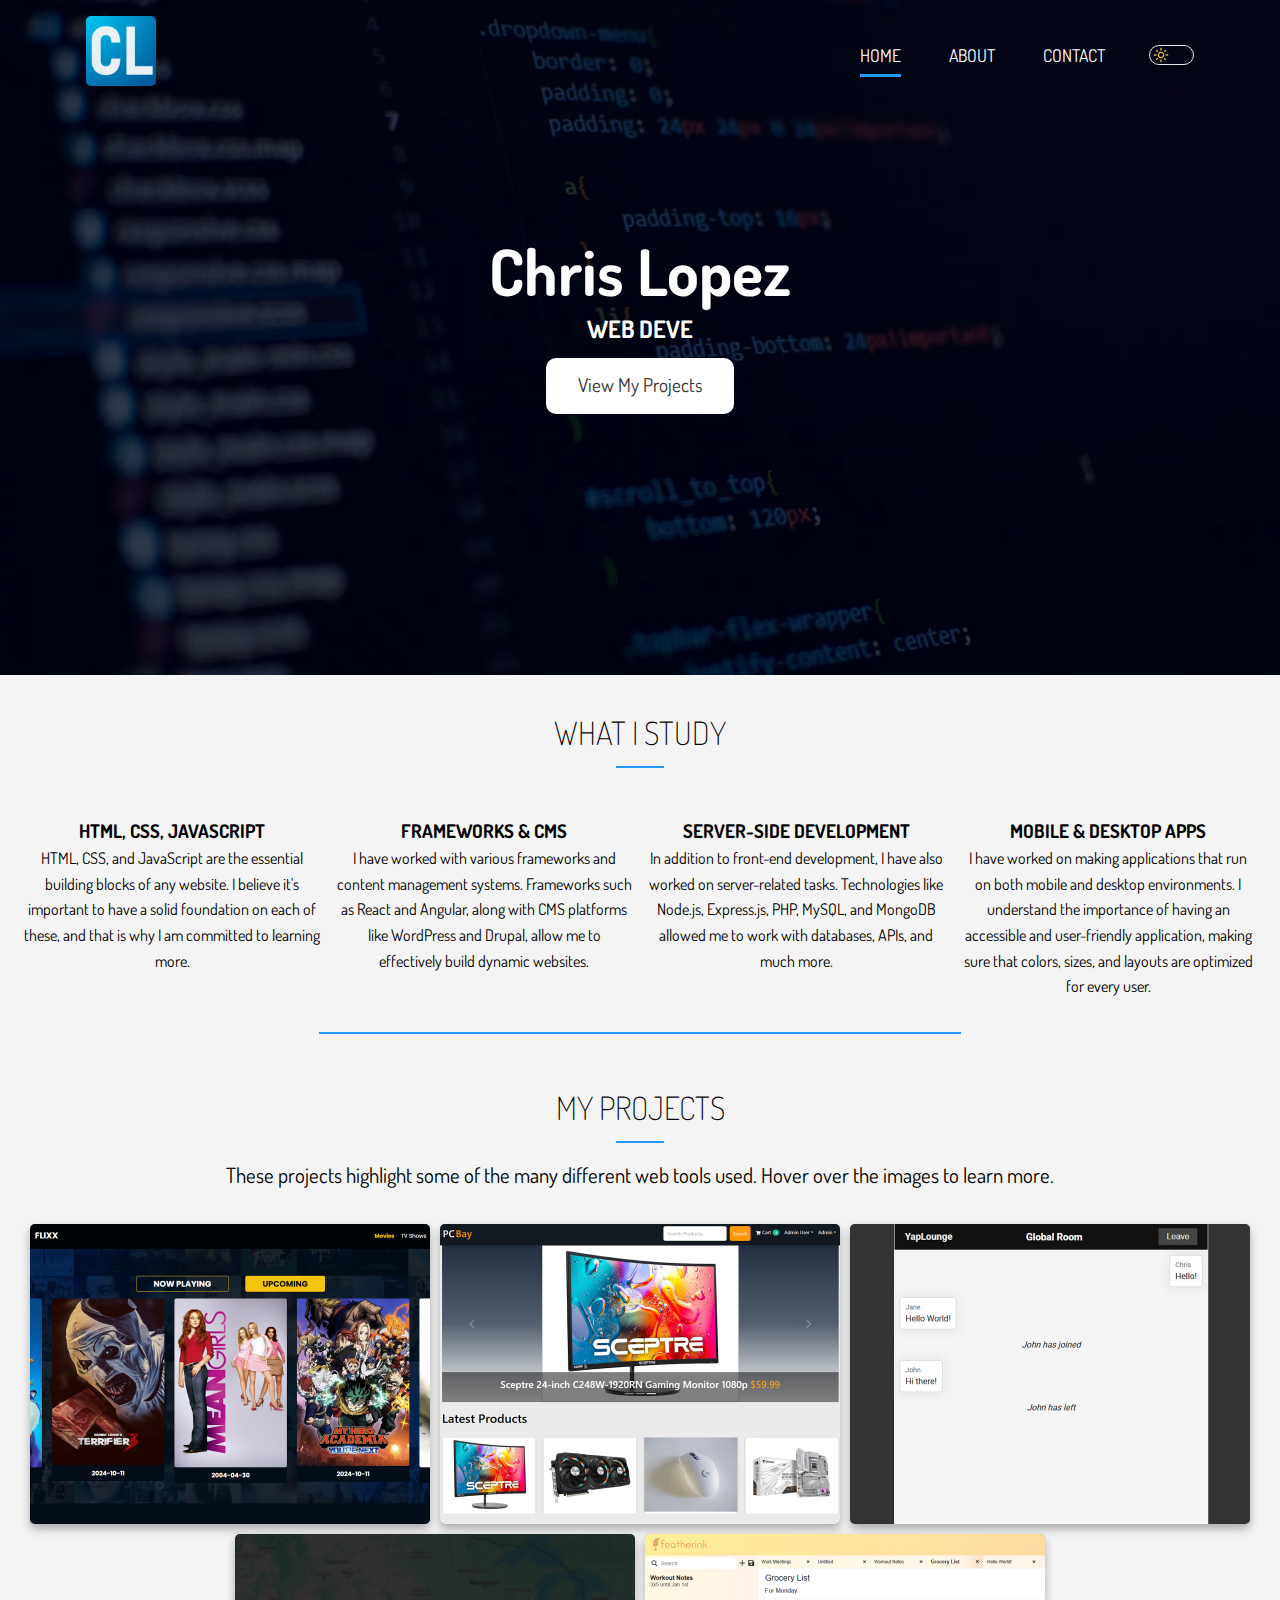
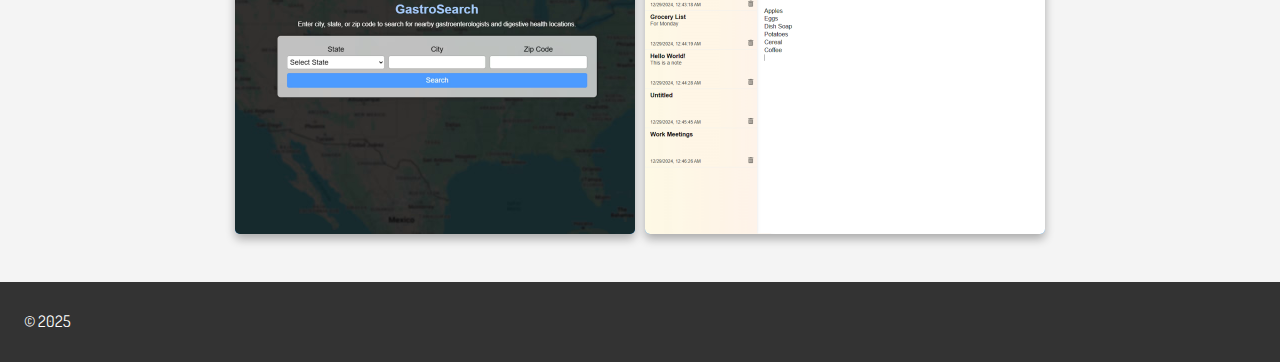
==== commit 04f95e28: "added link to FeatherInk" ====
--- a/index.html
+++ b/index.html
@@ -164,7 +164,7 @@
 									>
 									<div class="item-text-icons">
 										<i class="fa-brands fa-react fa-2x"></i>
-										<i class="fa-brands fa-node-js fa-2x"></i>
+										<i class="fa-brands fa-node fa-2x"></i>
 									</div>
 								</div>
 							</div>
@@ -185,7 +185,7 @@
 										<i class="fa-brands fa-html5 fa-2x"></i>
 										<i class="fa-brands fa-css3-alt fa-2x"></i>
 										<i class="fa-brands fa-js fa-2x"></i>
-										<i class="fa-brands fa-node-js fa-2x"></i>
+										<i class="fa-brands fa-node fa-2x"></i>
 									</div>
 								</div>
 							</div>
@@ -206,18 +206,30 @@
 										<i class="fa-brands fa-html5 fa-2x"></i>
 										<i class="fa-brands fa-css3-alt fa-2x"></i>
 										<i class="fa-brands fa-js fa-2x"></i>
-										<i class="fa-brands fa-node-js fa-2x"></i>
-									</div>
-								</div>
-							</div>
-						</div>
-						<div class="item">
-							<div class="item-image">
-								<img src="img/items/item5.avif" alt="placeholder" />
-							</div>
-							<div class="item-text">
-								<div class="item-text-wrap">
-									<h2 class="item-text-title">Coming Soon</h2>
+										<i class="fa-brands fa-node fa-2x"></i>
+									</div>
+								</div>
+							</div>
+						</div>
+						<div class="item">
+							<div class="item-image">
+								<img src="img/items/item5.avif" alt="FeatherInk website" />
+							</div>
+							<div class="item-text">
+								<div class="item-text-wrap">
+									<a href="https://featherink.onrender.com/login"
+										><h2 class="item-text-title">FeatherInk (WIP)</h2></a
+									>
+									<a href="https://github.com/clopenz/featherink"
+										><h3 class="item-text-subtitle">GitHub</h3></a
+									>
+									<div class="item-text-icons">
+										<i class="fa-brands fa-html5 fa-2x"></i>
+										<i class="fa-brands fa-css3-alt fa-2x"></i>
+										<i class="fa-brands fa-js fa-2x"></i>
+										<i class="fa-brands fa-node fa-2x"></i>
+										<i class="fa-solid fa-server fa-2x"></i>
+									</div>
 								</div>
 							</div>
 						</div>
@@ -229,7 +241,7 @@
 		<!-- Footer -->
 		<footer id="main-footer">
 			<div class="footer-content container">
-				<p>&copy; 2024</p>
+				<p>&copy; 2025</p>
 				<div class="social">
 					<a href="mailto:clopenz@outlook.com"
 						><i class="fas fa-solid fa-envelope"></i
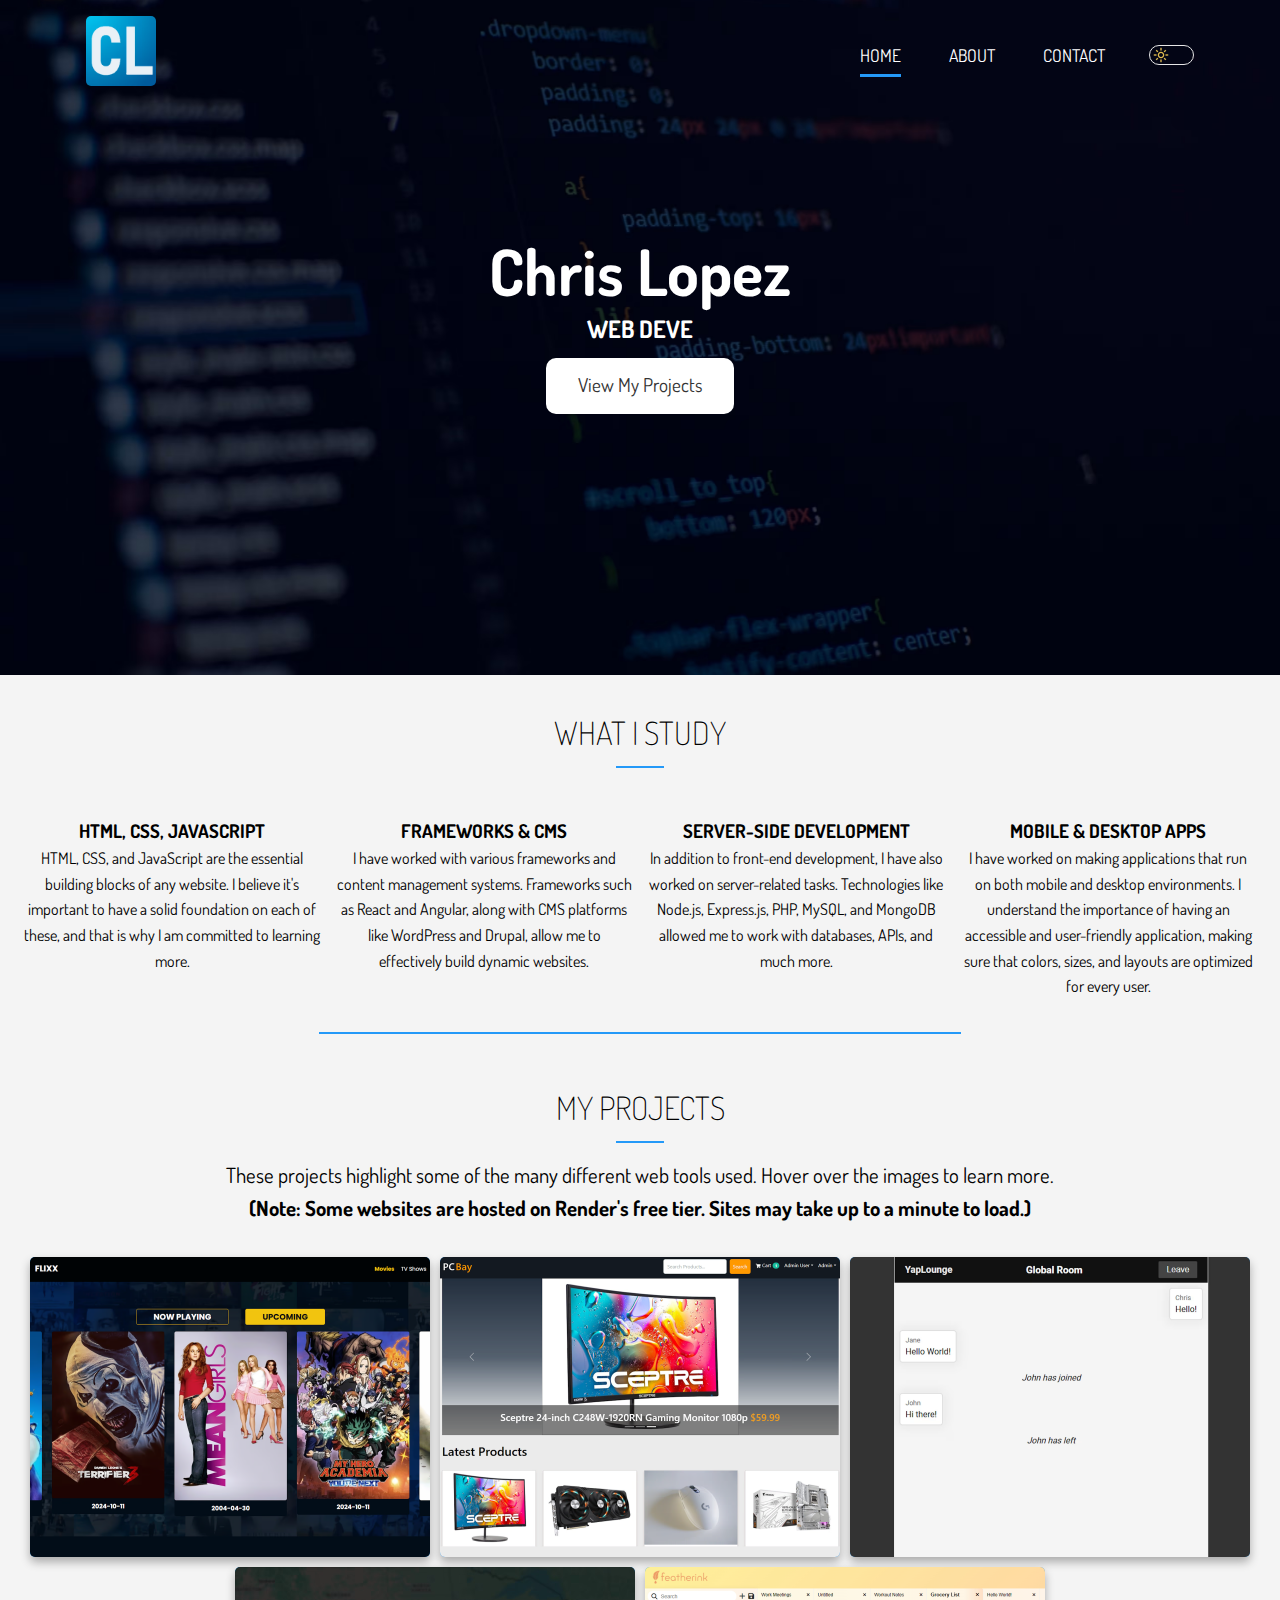
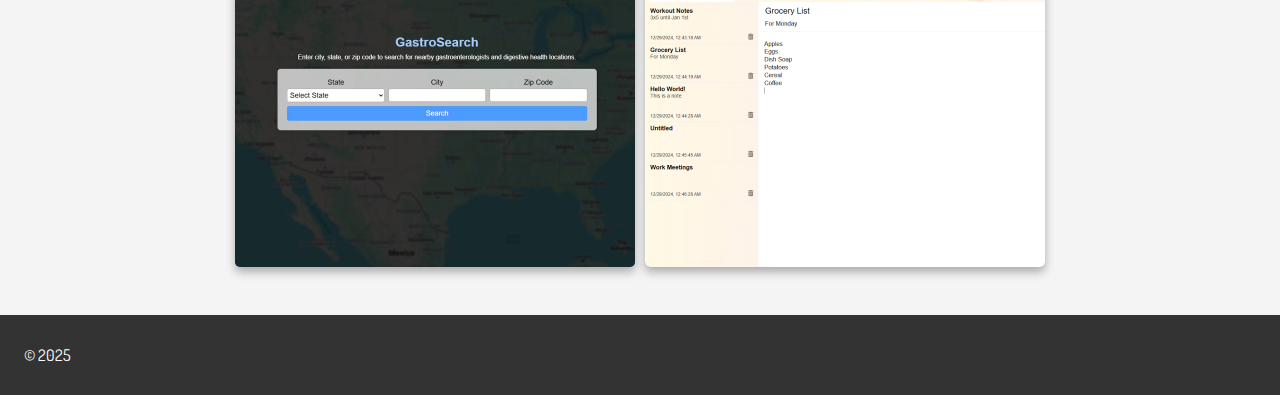
==== commit ef27551d: "adjusted text" ====
--- a/index.html
+++ b/index.html
@@ -126,6 +126,11 @@
 				<p class="lead">
 					These projects highlight some of the many different web tools used.
 					Hover over the images to learn more.
+					<br />
+					<b
+						>(Note: Some websites are hosted on Render's free tier. Sites may
+						take up to a minute to load.)</b
+					>
 				</p>
 				<div class="grid-container">
 					<div class="items">
@@ -218,7 +223,7 @@
 							<div class="item-text">
 								<div class="item-text-wrap">
 									<a href="https://featherink.onrender.com/login"
-										><h2 class="item-text-title">FeatherInk (WIP)</h2></a
+										><h2 class="item-text-title">FeatherInk</h2></a
 									>
 									<a href="https://github.com/clopenz/featherink"
 										><h3 class="item-text-subtitle">GitHub</h3></a
